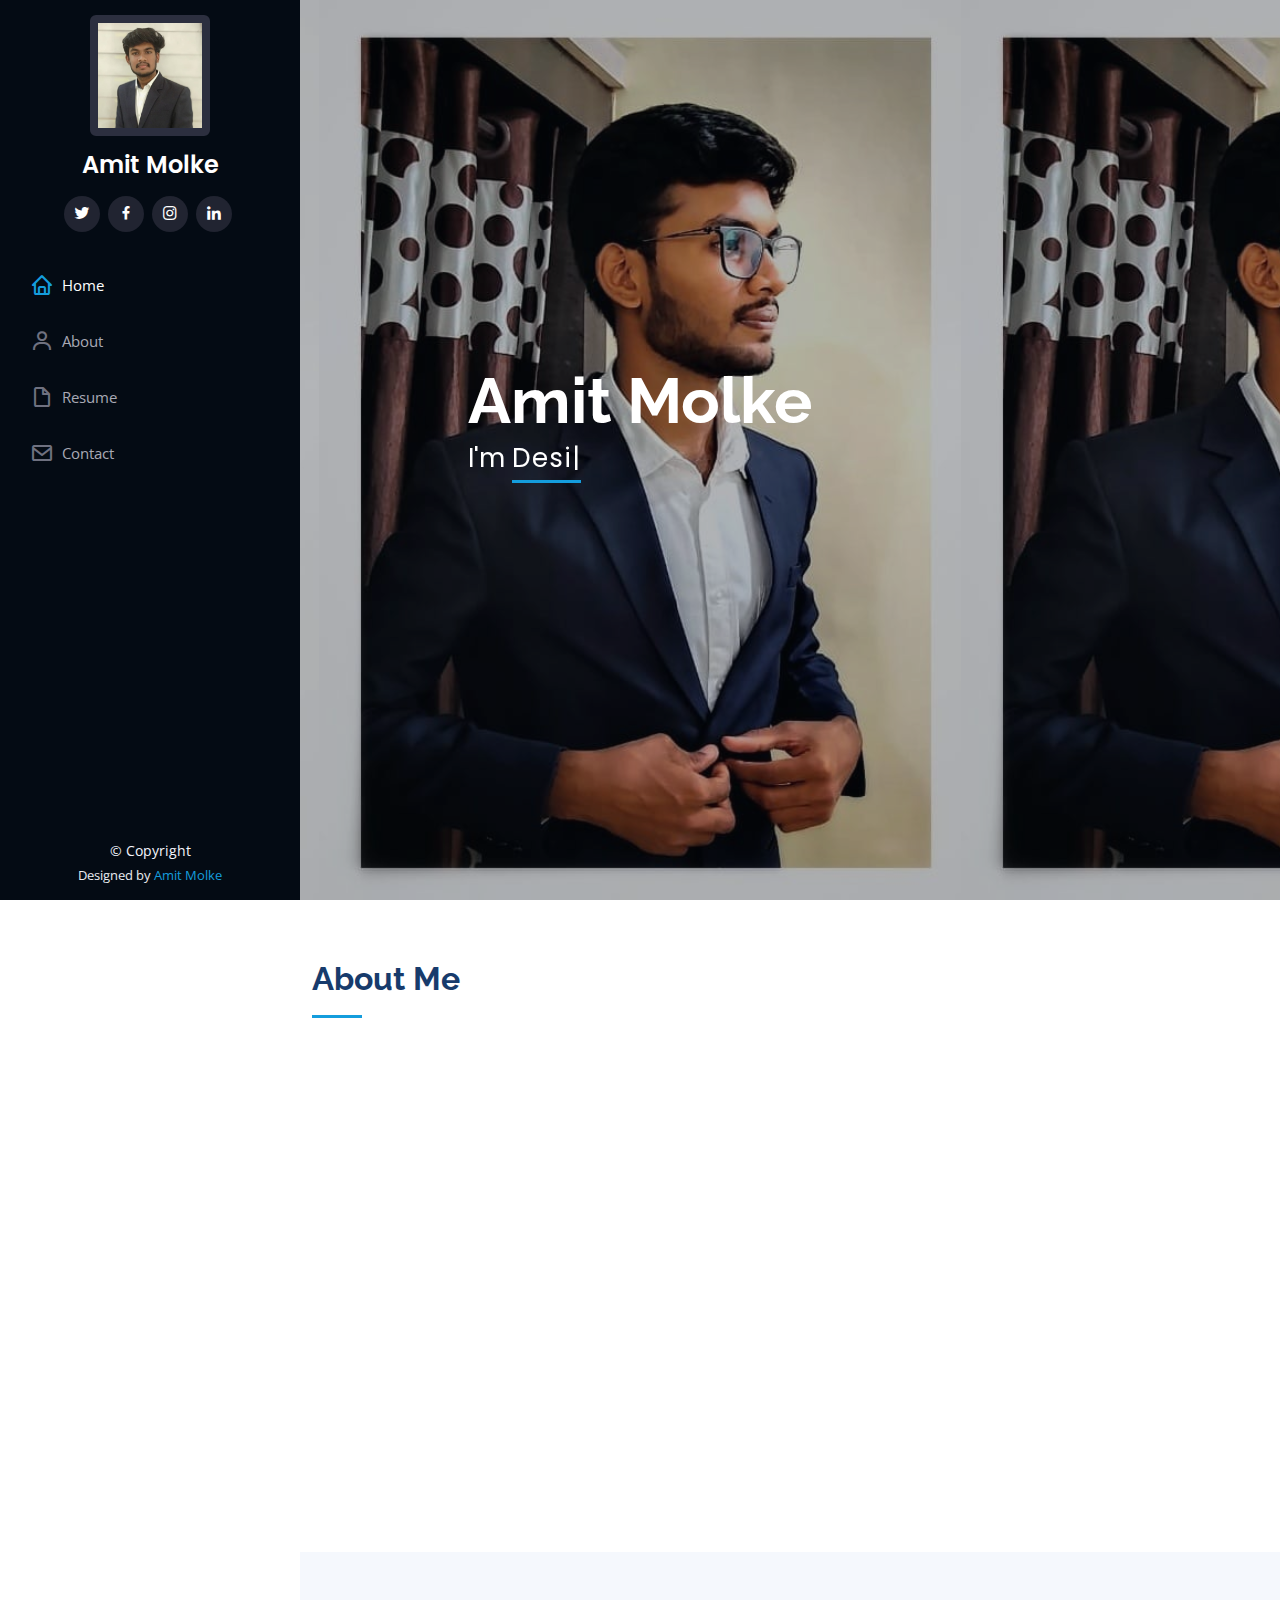
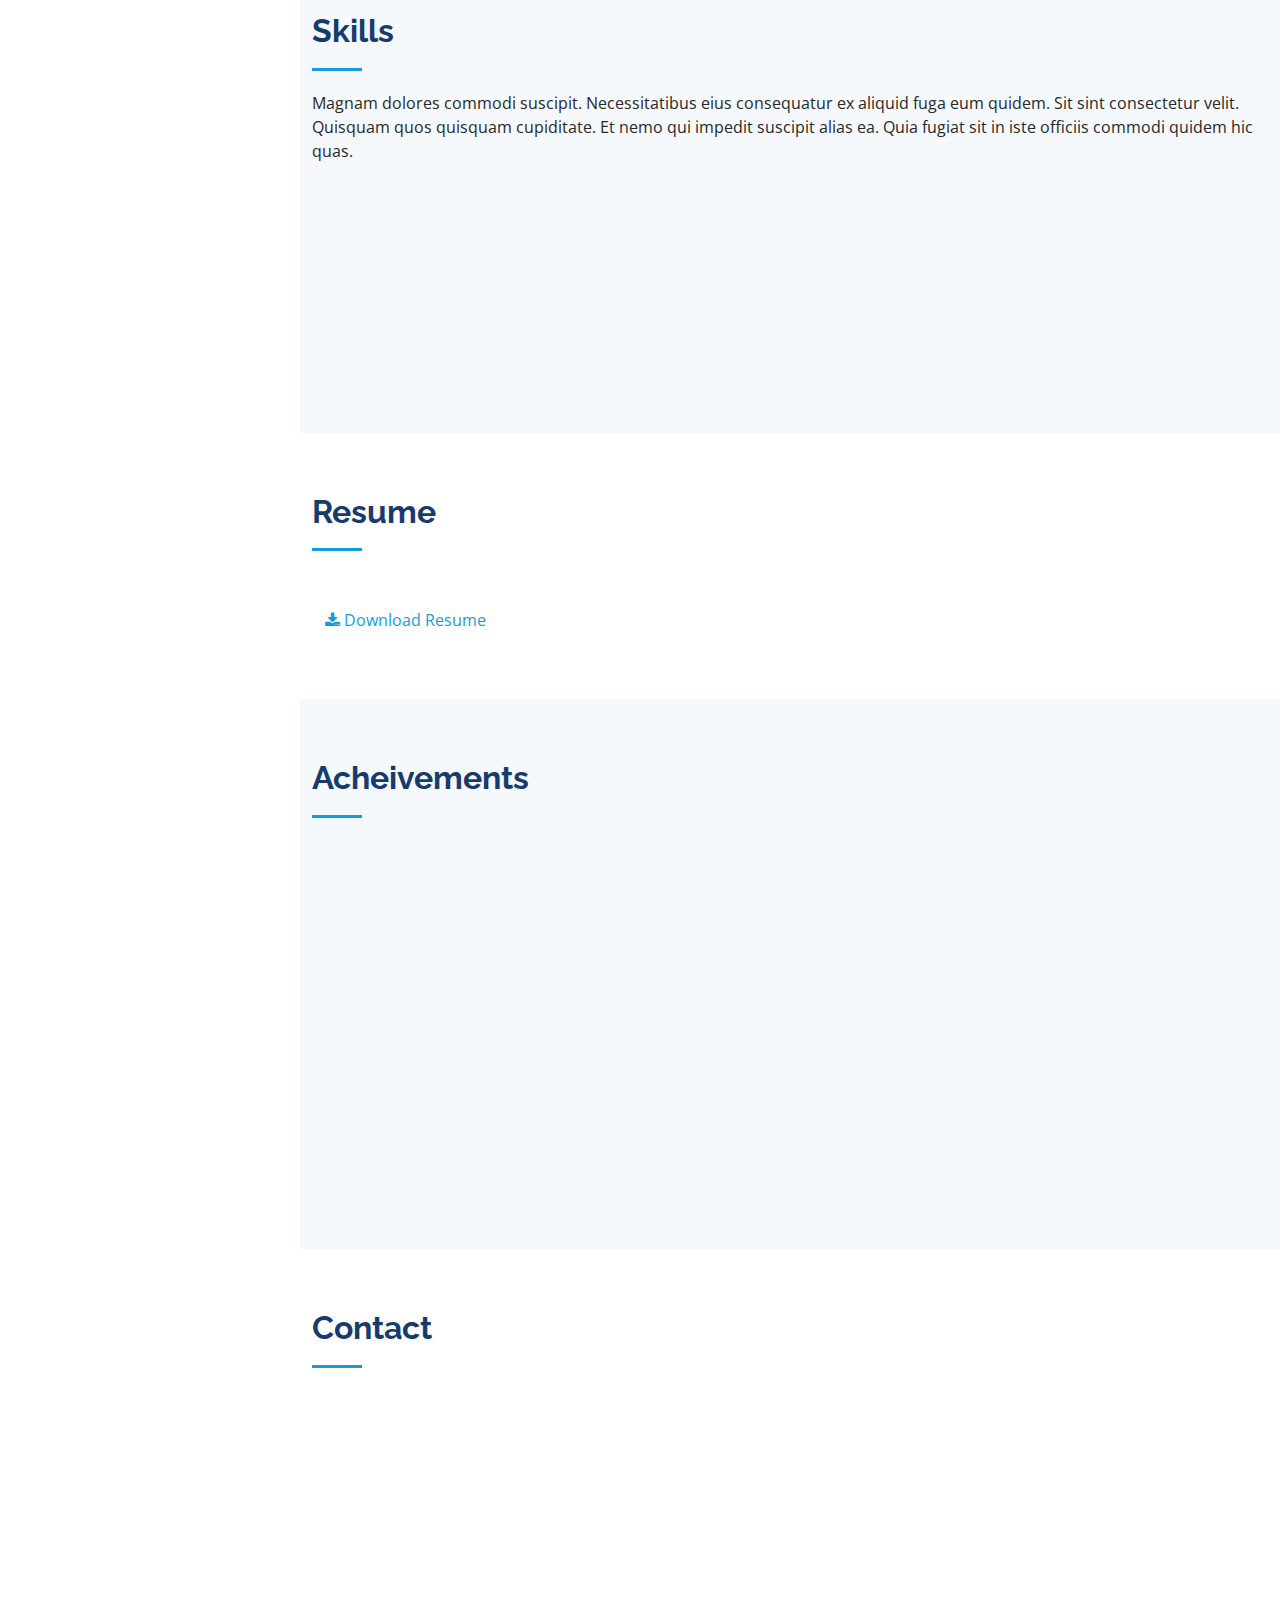
==== index.html @ 88b9a957 "fist commit" ====
<!DOCTYPE html>
<html lang="en">

<head>
  <meta charset="utf-8">
  <meta content="width=device-width, initial-scale=1.0" name="viewport">

  <title>My Portfolio</title>
  <meta content="" name="description">
  <meta content="" name="keywords">


  <!-- Google Fonts -->
  <link href="https://fonts.googleapis.com/css?family=Open+Sans:300,300i,400,400i,600,600i,700,700i|Raleway:300,300i,400,400i,500,500i,600,600i,700,700i|Poppins:300,300i,400,400i,500,500i,600,600i,700,700i" rel="stylesheet">

  <!-- Vendor CSS Files -->
  <link href="assets/vendor/aos/aos.css" rel="stylesheet">
  <link href="assets/vendor/bootstrap/css/bootstrap.min.css" rel="stylesheet">
  <link href="assets/vendor/bootstrap-icons/bootstrap-icons.css" rel="stylesheet">
  <link href="assets/vendor/boxicons/css/boxicons.min.css" rel="stylesheet">
  <link href="assets/vendor/glightbox/css/glightbox.min.css" rel="stylesheet">
  <link href="assets/vendor/swiper/swiper-bundle.min.css" rel="stylesheet">

  <!-- Template Main CSS File -->
  <link href="assets/css/style.css" rel="stylesheet">


</head>

<body>

  <!-- ======= Mobile nav toggle button ======= -->
  <i class="bi bi-list mobile-nav-toggle d-xl-none"></i>

  <!-- ======= Header ======= -->
  <header id="header">
    <div class="d-flex flex-column">

      <div class="profile">
        <img src="assets/img/main.jpg" alt="" class="img-fluid rounded circle">
        <h1 class="text-light"><a href="index.html">Amit Molke</a></h1>
        <div class="social-links mt-3 text-center">
          <a href="#" class="twitter"><i class="bx bxl-twitter"></i></a>
          <a href="#" class="facebook"><i class="bx bxl-facebook"></i></a>
          <a href="https://instagram.com/_.ar_molke._?igshid=YmMyMTA2M2Y=" class="instagram"><i class="bx bxl-instagram"></i></a>
          <a href="https://www.linkedin.com/in/amit-molke-832271219
          " class="linkedin"><i class="bx bxl-linkedin"></i></a>
        </div>
      </div>

      <nav id="navbar" class="nav-menu navbar">
        <ul>
          <li><a href="#hero" class="nav-link scrollto active"><i class="bx bx-home"></i> <span>Home</span></a></li>
          <li><a href="#about" class="nav-link scrollto"><i class="bx bx-user"></i> <span>About</span></a></li>
          <li><a href="#resume" class="nav-link scrollto"><i class="bx bx-file-blank"></i> <span>Resume</span></a></li>
          <li><a href="#contact" class="nav-link scrollto"><i class="bx bx-envelope"></i> <span>Contact</span></a></li>
        </ul>
      </nav><!-- .nav-menu -->
    </div>
  </header><!-- End Header -->

  <!-- ======= Hero Section ======= -->
  <section id="hero" class="d-flex flex-column justify-content-center align-items-center">
    <div class="hero-container" data-aos="fade-in">
      <h1>Amit Molke</h1>
      <p>I'm <span class="typed" data-typed-items="Designer , Developer , Student, Artist"></span></p>
    </div>
  </section><!-- End Hero -->

  <main id="main">

    <!-- ======= About Section ======= -->
    <section id="about" class="about">
      <div class="container">

        <div class="section-title">
          <h2>About Me</h2>
         </div>

        <div class="row">
          <div class="col-lg-4" data-aos="fade-right">
            <img src="assets/img/profileimg.jpeg" class="img-fluid" alt="" ;">
          </div>
          <div class="col-lg-8 pt-4 pt-lg-0 content" data-aos="fade-left">
            <h3><br><br><br>Graphic Designer  &amp; Web Developer.</h3>
            <p class="fst-italic"><br><br>
              I am a Amit Molke who aims to be able to find an exciting and challenging <br> level position. Who will continously motivate and drive me to my best and <br> improve my skills. in achiveing my missions and gaols.</p>
            
            </p>
            <ol>
              <li>Graphic Designer</li>
              <li>Web Developer</li>
              <li>Freelancer</li>
            </ol>
          </div>
        </div>

      </div>
    </section><!-- End About Section -->

        <!-- ======= Skills Section ======= -->
    <section id="skills" class="skills section-bg">
      <div class="container">

        <div class="section-title">
          <h2>Skills</h2>
          <p>Magnam dolores commodi suscipit. Necessitatibus eius consequatur ex aliquid fuga eum quidem. Sit sint consectetur velit. Quisquam quos quisquam cupiditate. Et nemo qui impedit suscipit alias ea. Quia fugiat sit in iste officiis commodi quidem hic quas.</p>
        </div>

        <div class="row skills-content">

          <div class="col-lg-6" data-aos="fade-up">

            <div class="progress">
              <span class="skill">HTML <i class="val">100%</i></span>
              <div class="progress-bar-wrap">
                <div class="progress-bar" role="progressbar" aria-valuenow="100" aria-valuemin="0" aria-valuemax="100"></div>
              </div>
            </div>

            <div class="progress">
              <span class="skill">CSS <i class="val">70%</i></span>
              <div class="progress-bar-wrap">
                <div class="progress-bar" role="progressbar" aria-valuenow="90" aria-valuemin="0" aria-valuemax="100"></div>
              </div>
            </div>

            <div class="progress">
              <span class="skill">JavaScript <i class="val">50%</i></span>
              <div class="progress-bar-wrap">
                <div class="progress-bar" role="progressbar" aria-valuenow="75" aria-valuemin="0" aria-valuemax="100"></div>
              </div>
            </div>

          </div>

          <div class="col-lg-6" data-aos="fade-up" data-aos-delay="100">

            <div class="progress">
              <span class="skill">PYTHON <i class="val">80%</i></span>
              <div class="progress-bar-wrap">
                <div class="progress-bar" role="progressbar" aria-valuenow="80" aria-valuemin="0" aria-valuemax="100"></div>
              </div>
            </div>

            <div class="progress">
              <span class="skill">CPP <i class="val">80%</i></span>
              <div class="progress-bar-wrap">
                <div class="progress-bar" role="progressbar" aria-valuenow="90" aria-valuemin="0" aria-valuemax="100"></div>
              </div>
            </div>

            <div class="progress">
              <span class="skill">PHOTOSHOP <i class="val">80%</i></span>
              <div class="progress-bar-wrap">
                <div class="progress-bar" role="progressbar" aria-valuenow="55" aria-valuemin="0" aria-valuemax="100"></div>
              </div>
            </div>

          </div>

        </div>

      </div>
    </section><!-- End Skills Section -->

    <!-- ======= Resume Section ======= -->
    <section id="resume" class="resume">
      <div class="container">

        <div class="section-title">
          <h2>Resume</h2>
        </div> 
        
        <!-- Add icon library -->
<link rel="stylesheet" href="https://cdnjs.cloudflare.com/ajax/libs/font-awesome/4.7.0/css/font-awesome.min.css">

<!-- Auto width -->
<button class="btn"><a href="assets\img\portfolio\Amit Molke.pdf"><i class="fa fa-download"></i> Download Resume</a></button>


      </div>
    </section><!-- End Resume Section -->

    <!-- ======= Portfolio Section ======= -->
    <section id="portfolio" class="portfolio section-bg">
      <div class="container">

        <div class="section-title">
          <h2>Acheivements</h2>
         </div>

        <div class="row" data-aos="fade-up">
          <div class="col-lg-12 d-flex justify-content-center">
            <ul id="portfolio-flters">
              <li data-filter="*" class="filter-active">All</li>
              <li data-filter=".filter-scoial">Social</li>
              <li data-filter=".filter-competition">Competition</li>
            
            </ul>
          </div>
        </div>

        <div class="row portfolio-container" data-aos="fade-up" data-aos-delay="100">

          <div class="col-lg-4 col-md-6 portfolio-item filter-scoial">
            <div class="portfolio-wrap">
              <img src="assets/img/portfolio/covid.jpeg" class="img-fluid" alt="">
              <div class="portfolio-links">
                <a href="assets/img/portfolio/covid.jpeg" data-gallery="portfolioGallery" class="portfolio-lightbox" title="App 1"><i class="bx bx-plus"></i></a>
              </div>
            </div>
          </div>

          <div class="col-lg-4 col-md-6 portfolio-item filter-competition">
            <div class="portfolio-wrap">
              <img src="assets/img/portfolio/hackto.jpeg" class="img-fluid" alt="">
              <div class="portfolio-links">
                <a href="assets/img/portfolio/hackto.jpeg" data-gallery="portfolioGallery" class="portfolio-lightbox" title="Card 2"><i class="bx bx-plus"></i></a>
              </div>
            </div>
          </div>

          <div class="col-lg-4 col-md-6 portfolio-item filter-competition">
            <div class="portfolio-wrap">
              <img src="assets/img/portfolio/codechef.jpg" class="img-fluid" alt="">
              <div class="portfolio-links">
                <a href="assets/img/portfolio/codechef.jpg" data-gallery="portfolioGallery" class="portfolio-lightbox" title="Web 2"><i class="bx bx-plus"></i></a>
              </div>
            </div>
          </div>

   

        </div>

      </div>
    </section><!-- End Portfolio Section -->

    
    <!-- ======= Contact Section ======= -->
    <section id="contact" class="contact">
      <div class="container">

        <div class="section-title">
          <h2>Contact</h2>
          </div>

        <div class="row" data-aos="fade-in">

          <div class="col-lg-5 d-flex align-items-stretch">
            <div class="info">
              <div class="address">
                <i class="bi bi-geo-alt"></i>
                <h4>Location:</h4>
                <p>Akola , Maharashtra</p>
              </div>

              <div class="email">
                <i class="bi bi-envelope"></i>
                <h4>Email:</h4>
                <p>amitmolke2822gmail.com</p>
              </div>
            </div>

          </div>

          <div class="col-lg-7 mt-5 mt-lg-0 d-flex align-items-stretch">
            <form action="forms/contact.php" method="post" role="form" class="php-email-form">
              <div class="row">
                <div class="form-group col-md-6">
                  <label for="name">Your Name</label>
                  <input type="text" name="name" class="form-control" id="name" required>
                </div>
                <div class="form-group col-md-6">
                  <label for="name">Your Email</label>
                  <input type="email" class="form-control" name="email" id="email" required>
                </div>
              </div>
              <div class="form-group">
                <label for="name">Subject</label>
                <input type="text" class="form-control" name="subject" id="subject" required>
              </div>
              <div class="form-group">
                <label for="name">Message</label>
                <textarea class="form-control" name="message" rows="10" required></textarea>
              </div>
              <div class="my-3">
                <div class="loading">Loading</div>
                <div class="error-message"></div>
                <div class="sent-message">Your message has been sent. Thank you!</div>
              </div>
              <div class="text-center"><button type="submit">Send Message</button></div>
            </form>
          </div>

        </div>

      </div>
    </section><!-- End Contact Section -->

  </main><!-- End #main -->

  <!-- ======= Footer ======= -->
  <footer id="footer">
    <div class="container">
      <div class="copyright">
        &copy; Copyright <strong><span></span></strong>
      </div>
      <div class="credits">
        <!-- All the links in the footer should remain intact. -->
        <!-- You can delete the links only if you purchased the pro version. -->
        <!-- Licensing information: https://bootstrapmade.com/license/ -->
        <!-- Purchase the pro version with working PHP/AJAX contact form: https://bootstrapmade.com/iportfolio-bootstrap-portfolio-websites-template/ -->
        Designed by <a href="https://bootstrapmade.com/">Amit Molke</a>
      </div>
    </div>
  </footer><!-- End  Footer -->

  <a href="#" class="back-to-top d-flex align-items-center justify-content-center"><i class="bi bi-arrow-up-short"></i></a>

  <!-- Vendor JS Files -->
  <script src="assets/vendor/purecounter/purecounter_vanilla.js"></script>
  <script src="assets/vendor/aos/aos.js"></script>
  <script src="assets/vendor/bootstrap/js/bootstrap.bundle.min.js"></script>
  <script src="assets/vendor/glightbox/js/glightbox.min.js"></script>
  <script src="assets/vendor/isotope-layout/isotope.pkgd.min.js"></script>
  <script src="assets/vendor/swiper/swiper-bundle.min.js"></script>
  <script src="assets/vendor/typed.js/typed.min.js"></script>
  <script src="assets/vendor/waypoints/noframework.waypoints.js"></script>
  <script src="assets/vendor/php-email-form/validate.js"></script>

  <!-- Template Main JS File -->
  <script src="assets/js/main.js"></script>

</body>

</html>
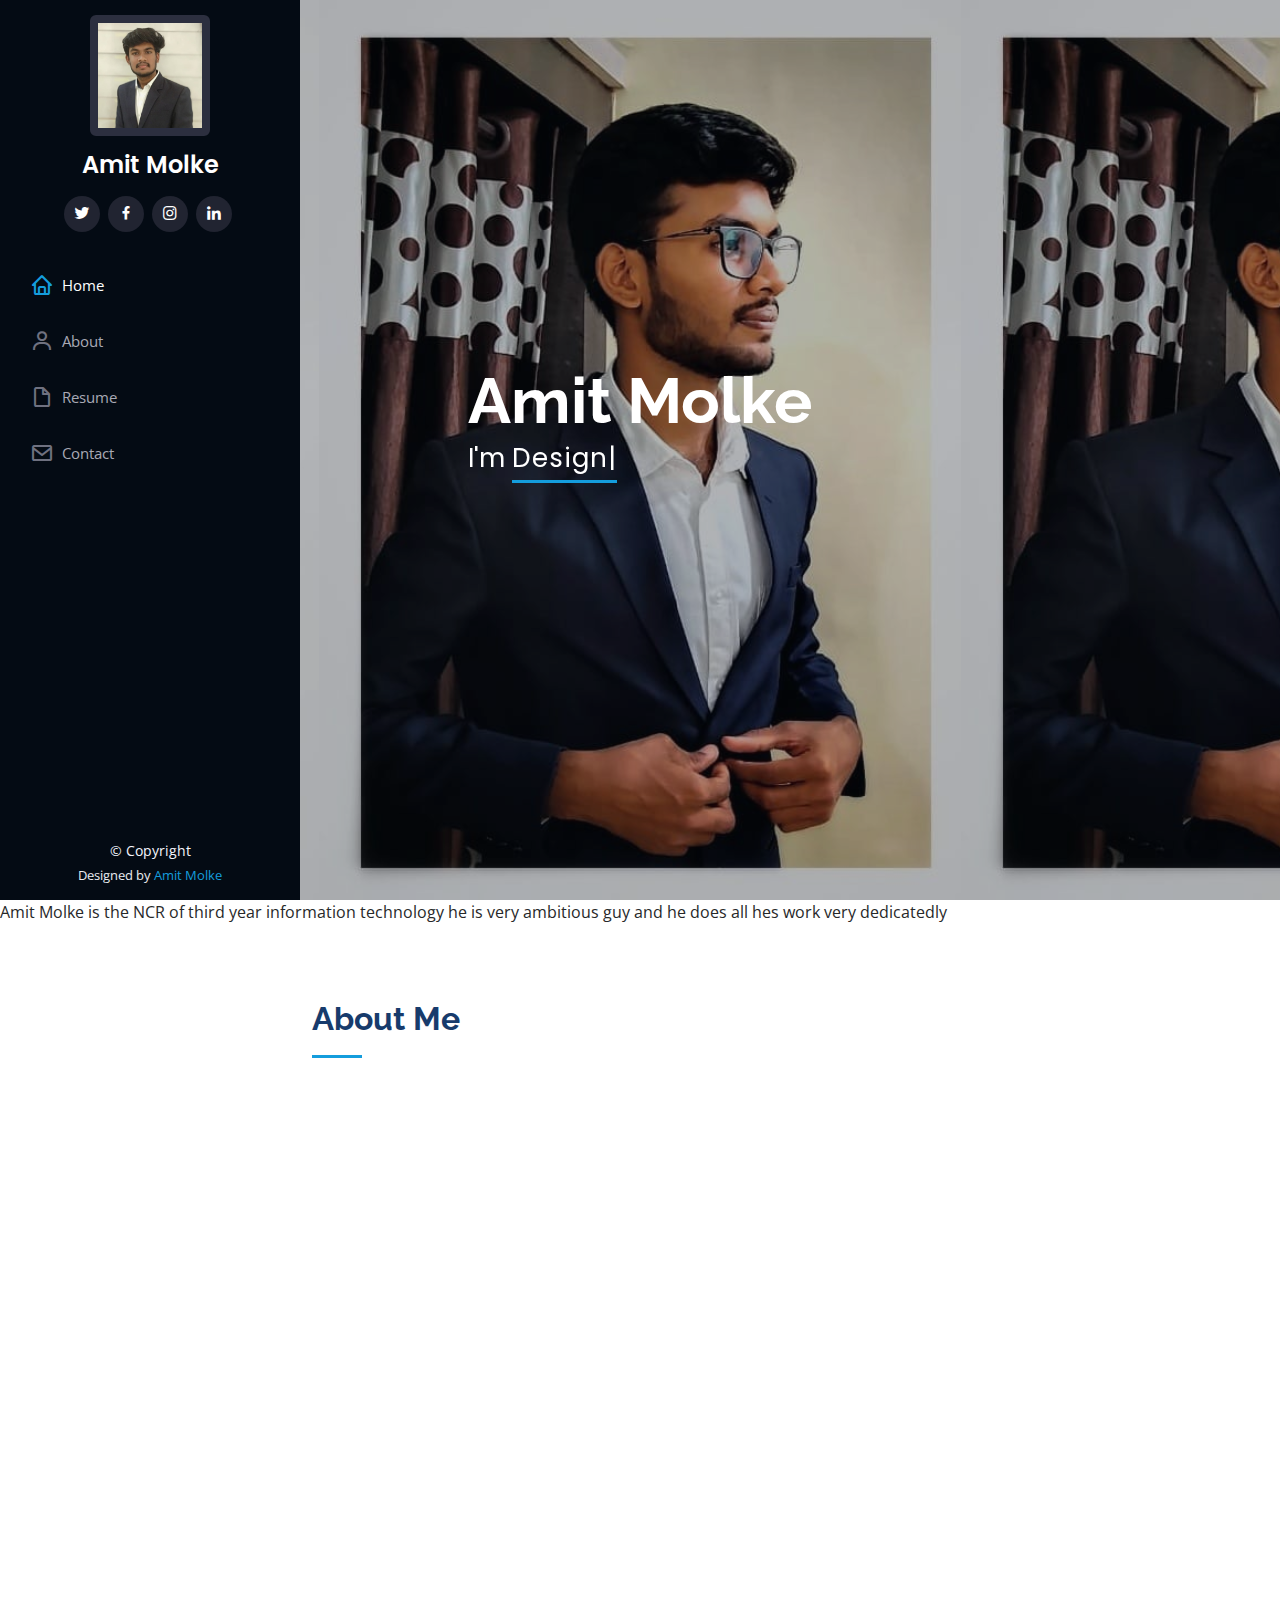
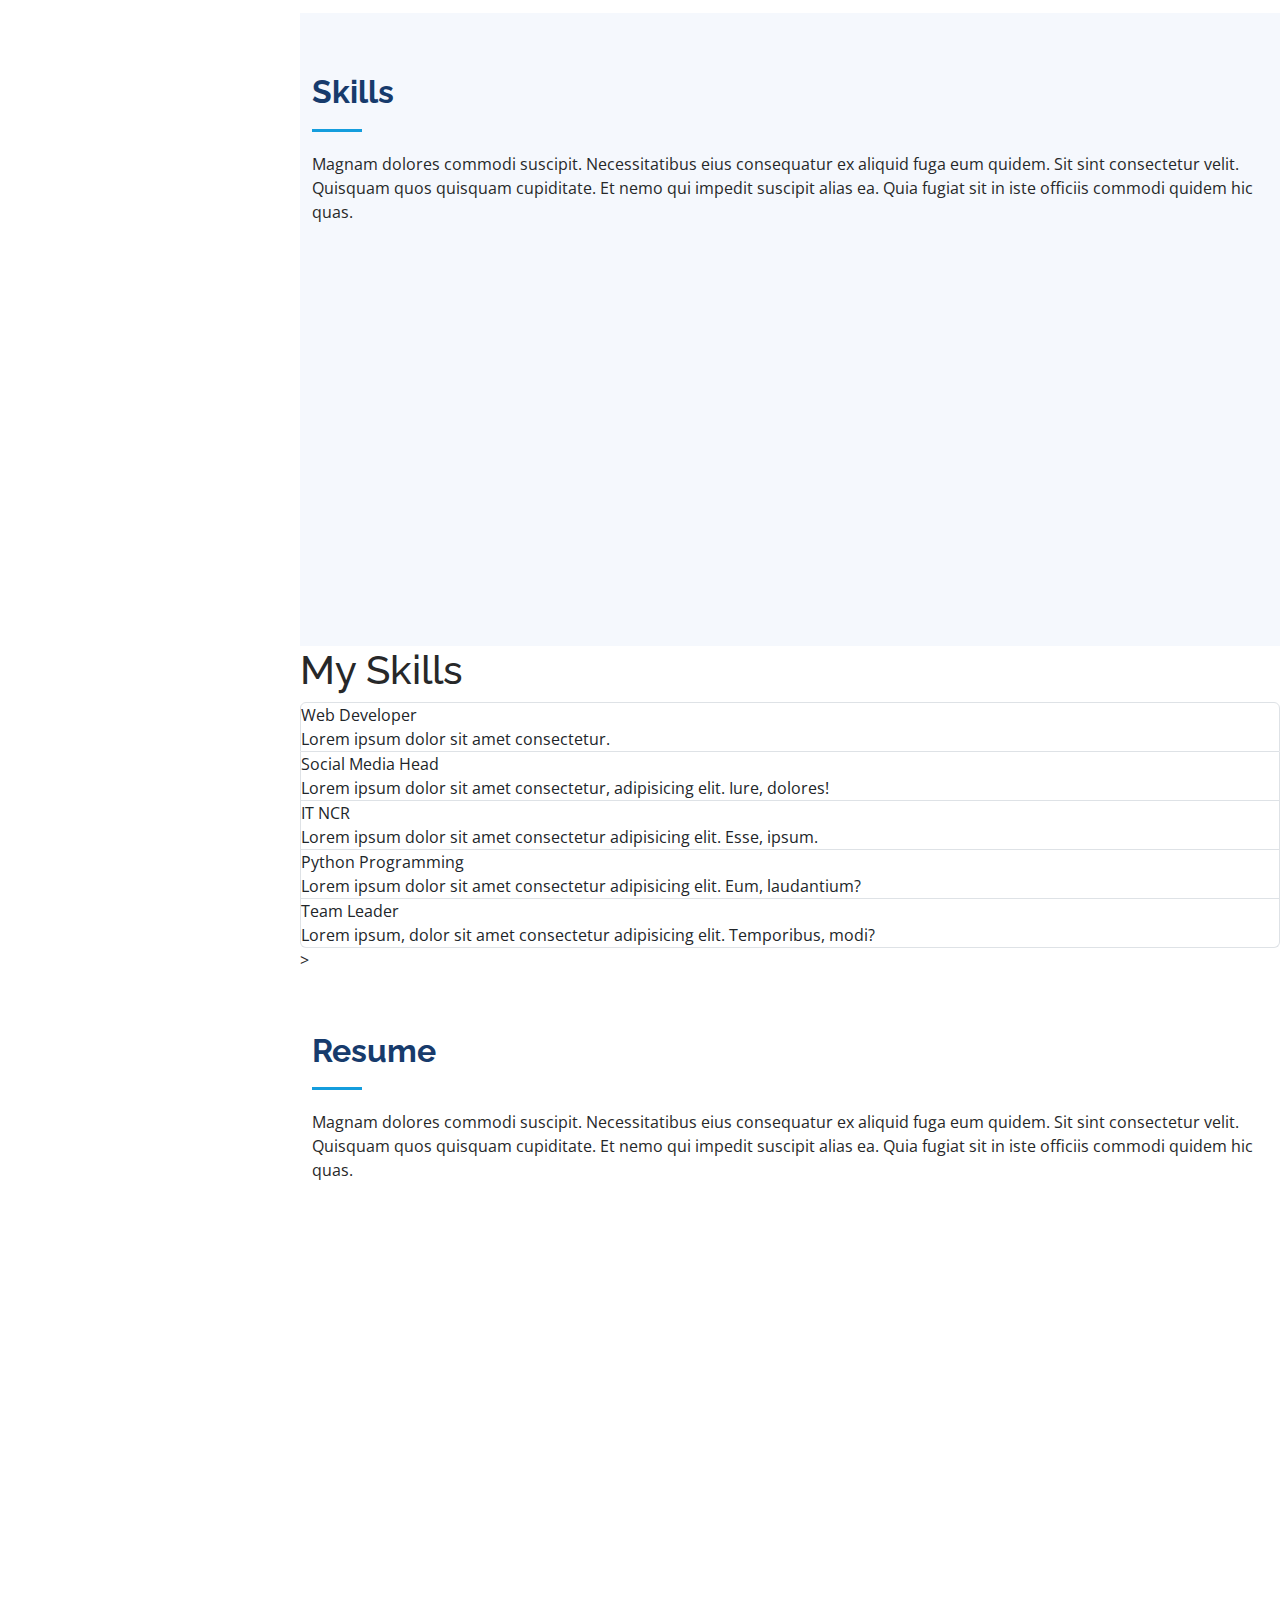
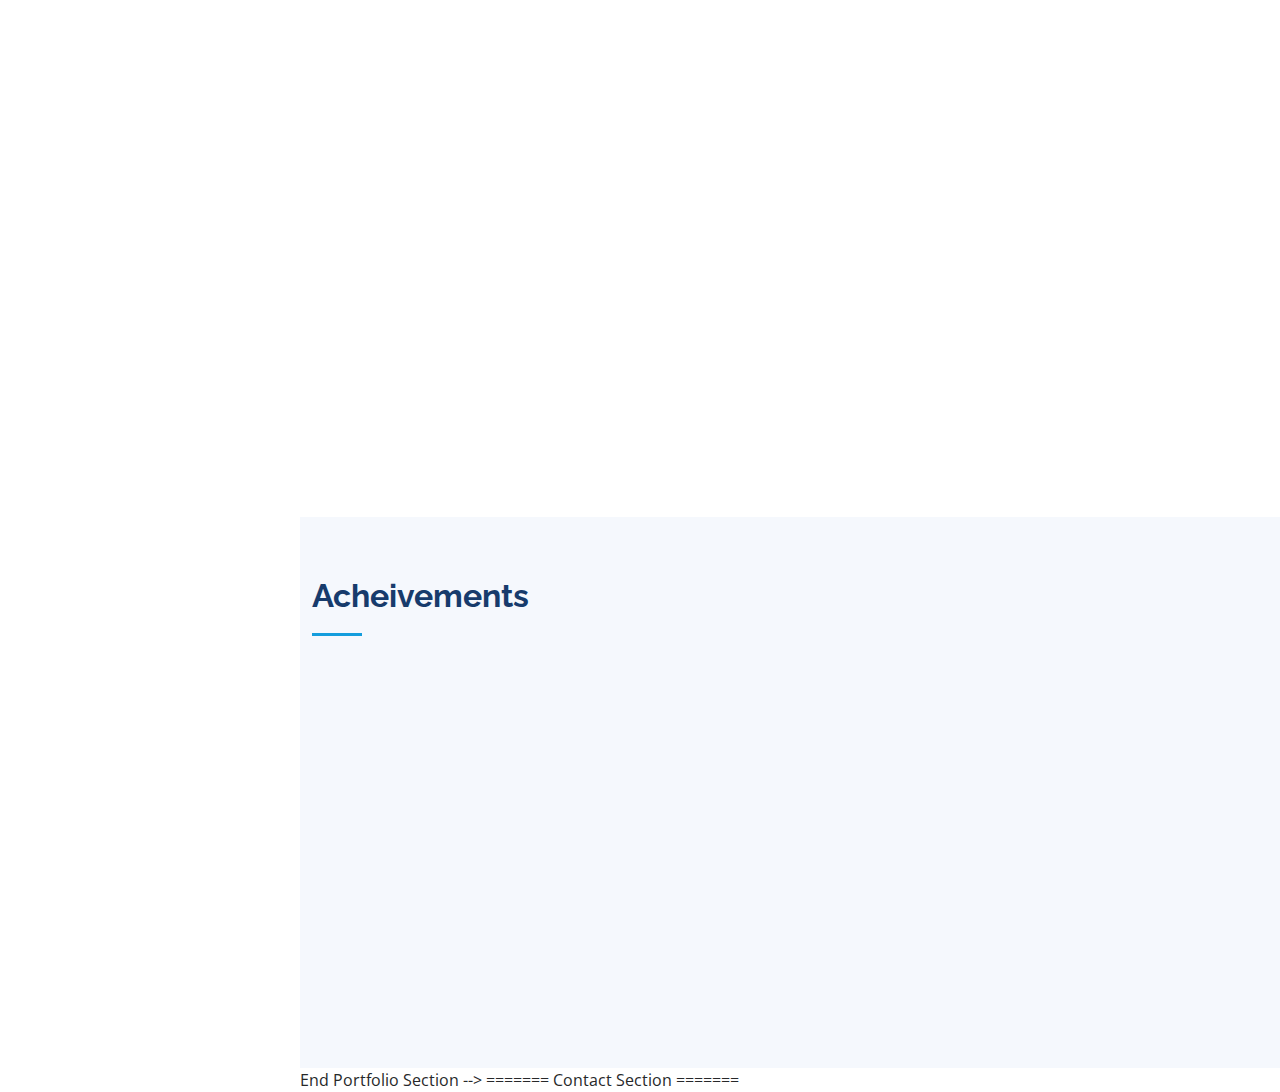
==== commit 31531983: "Update index.html" ====
--- a/index.html
+++ b/index.html
@@ -66,6 +66,7 @@
       <p>I'm <span class="typed" data-typed-items="Designer , Developer , Student, Artist"></span></p>
     </div>
   </section><!-- End Hero -->
+  <p>Amit Molke is the NCR of third year information technology he is very ambitious guy and he does all hes work very dedicatedly</p>
 
   <main id="main">
 
@@ -84,10 +85,11 @@
           <div class="col-lg-8 pt-4 pt-lg-0 content" data-aos="fade-left">
             <h3><br><br><br>Graphic Designer  &amp; Web Developer.</h3>
             <p class="fst-italic"><br><br>
-              I am a Amit Molke who aims to be able to find an exciting and challenging <br> level position. Who will continously motivate and drive me to my best and <br> improve my skills. in achiveing my missions and gaols.</p>
+              Lorem ipsum dolor sit amet consectetur adipisicing elit. Deleniti vitae eveniet labore nam modi ex eum possimus enim distinctio id, corrupti nihil dolores fugit accusantium quae? Commodi reiciendis temporibus sint. <p> level position. Who will continously motivate and drive me to my best and <br> improve my skills. in achiveing my missions and gaols.</p>
             
             </p>
             <ol>
+               <li>NCR 3NIT</li>                  
               <li>Graphic Designer</li>
               <li>Web Developer</li>
               <li>Freelancer</li>
@@ -117,6 +119,7 @@
                 <div class="progress-bar" role="progressbar" aria-valuenow="100" aria-valuemin="0" aria-valuemax="100"></div>
               </div>
             </div>
+              <h1> amit molke is the only NCR of information technology</h1>                                                                                                           
 
             <div class="progress">
               <span class="skill">CSS <i class="val">70%</i></span>
@@ -164,20 +167,131 @@
       </div>
     </section><!-- End Skills Section -->
 
-    <!-- ======= Resume Section ======= -->
-    <section id="resume" class="resume">
+    <!-- my Skill Section -->
+
+
+    <h1>My Skills</h1>
+
+    <div class="accordion">
+      <div class="accordion-item">
+        <div class="accordion-item-header">
+            Web Developer
+        </div>
+        <div class="accordion-item-body">
+          <div class="accordion-item-body-content">
+            Lorem ipsum dolor sit amet consectetur.      </div>
+        </div>
+      </div>
+      <div class="accordion-item">
+        <div class="accordion-item-header">
+           Social Media Head
+        </div>
+        <div class="accordion-item-body">
+          <div class="accordion-item-body-content">
+            Lorem ipsum dolor sit amet consectetur, adipisicing elit. Iure, dolores!     </div>
+        </div>
+      </div>
+      <div class="accordion-item">
+        <div class="accordion-item-header">
+          IT NCR
+        </div>
+        <div class="accordion-item-body">
+          <div class="accordion-item-body-content">
+            Lorem ipsum dolor sit amet consectetur adipisicing elit. Esse, ipsum.
+          </div>
+        </div>
+      </div>
+      <div class="accordion-item">
+        <div class="accordion-item-header">
+        Python Programming
+        </div>
+        <div class="accordion-item-body">
+          <div class="accordion-item-body-content">
+            Lorem ipsum dolor sit amet consectetur adipisicing elit. Eum, laudantium?
+        </div>
+        </div>
+      </div>
+      <div class="accordion-item">
+        <div class="accordion-item-header">
+          Team Leader
+        </div>
+        <div class="accordion-item-body">
+          <div class="accordion-item-body-content">
+            Lorem ipsum, dolor sit amet consectetur adipisicing elit. Temporibus, modi?
+        </div>
+        </div>
+      </div>
+    
+    
+    </div>
+
+
+
+
+    <!-- end of my skill section -->
+
+    <!-- ======= Resume Section ======= --!>>
+       <section id="resume" class="resume">
       <div class="container">
 
         <div class="section-title">
           <h2>Resume</h2>
-        </div> 
-        
-        <!-- Add icon library -->
-<link rel="stylesheet" href="https://cdnjs.cloudflare.com/ajax/libs/font-awesome/4.7.0/css/font-awesome.min.css">
-
-<!-- Auto width -->
-<button class="btn"><a href="assets\img\portfolio\Amit Molke.pdf"><i class="fa fa-download"></i> Download Resume</a></button>
-
+          <p>Magnam dolores commodi suscipit. Necessitatibus eius consequatur ex aliquid fuga eum quidem. Sit sint consectetur velit. Quisquam quos quisquam cupiditate. Et nemo qui impedit suscipit alias ea. Quia fugiat sit in iste officiis commodi quidem hic quas.</p>
+        </div>
+
+        <div class="row">
+          <div class="col-lg-6" data-aos="fade-up">
+            <h3 class="resume-title">Sumary</h3>
+            <div class="resume-item pb-0">
+              <h4>Amit Molke</h4>
+              <p><em>Innovative and deadline-driven Graphic Designer with 3+ years of experience designing and developing user-centered digital/print marketing material from initial concept to final, polished deliverable.</em></p>
+              <ul>
+                <li>Portland par 127,Orlando, FL</li>
+                <li>(123) 456-7891</li>
+                <li>alice.barkley@example.com</li>
+              </ul>
+            </div>
+
+            <h3 class="resume-title">Education</h3>
+            <div class="resume-item">
+              <h4>Master of Fine Arts &amp; Graphic Design</h4>
+              <h5>2015 - 2016</h5>
+              <p><em>Rochester Institute of Technology, Rochester, NY</em></p>
+              <p>Qui deserunt veniam. Et sed aliquam labore tempore sed quisquam iusto autem sit. Ea vero voluptatum qui ut dignissimos deleniti nerada porti sand markend</p>
+            </div>
+            <div class="resume-item">
+              <h4>Bachelor of Fine Arts &amp; Graphic Design</h4>
+              <h5>2020 - 2024</h5>
+              <p><em>Rochester Institute of Technology, Rochester, NY</em></p>
+              <p>Quia nobis sequi est occaecati aut. Repudiandae et iusto quae reiciendis et quis Eius vel ratione eius unde vitae rerum voluptates asperiores voluptatem Earum molestiae consequatur neque etlon sader mart dila</p>
+            </div>
+          </div>
+          <div class="col-lg-6" data-aos="fade-up" data-aos-delay="100">
+            <h3 class="resume-title">Professional Experience</h3>
+            <div class="resume-item">
+              <h4>Senior graphic design specialist</h4>
+              <h5>2019 - Present</h5>
+              <p><em>Experion, New York, NY </em></p>
+              <ul>
+                <li>Lead in the design, development, and implementation of the graphic, layout, and production communication materials</li>
+                <li>Delegate tasks to the 7 members of the design team and provide counsel on all aspects of the project. </li>
+                <li>Supervise the assessment of all graphic materials in order to ensure quality and accuracy of the design</li>
+                <li>Oversee the efficient use of production project budgets ranging from $2,000 - $25,000</li>
+              </ul>
+            </div>
+            <div class="resume-item">
+              <h4>Graphic design specialist</h4>
+              <h5>2017 - 2018</h5>
+              <p><em>Stepping Stone Advertising, New York, NY</em></p>
+              <ul>
+                <li>Developed numerous marketing programs (logos, brochures,infographics, presentations, and advertisements).</li>
+                <li>Managed up to 5 projects or tasks at a given time while under pressure</li>
+                <li>Recommended and consulted with clients on the most appropriate graphic design</li>
+                <li>Created 4+ design presentations and proposals a month for clients and account managers</li>
+              </ul>
+            </div>
+          </div>
+        </div>
 
       </div>
     </section><!-- End Resume Section -->
@@ -235,11 +349,11 @@
         </div>
 
       </div>
-    </section><!-- End Portfolio Section -->
+    </section>End Portfolio Section -->
 
     
-    <!-- ======= Contact Section ======= -->
-    <section id="contact" class="contact">
+    ======= Contact Section =======
+    <!-- <section id="contact" class="contact">
       <div class="container">
 
         <div class="section-title">
@@ -297,12 +411,35 @@
         </div>
 
       </div>
-    </section><!-- End Contact Section -->
+    </section>End Contact Section
+    <section class="contact" id="contact">
+
+      <h1 class="heading"> <span> contact </span> us </h1>
+  
+      <div class="row">
+  
+          <form action="">
+              <input type="text" placeholder="name" class="box">
+              <input type="email" placeholder="email" class="box">
+              <input type="number" placeholder="number" class="box">
+              <textarea name="" class="box" placeholder="message" id="" cols="30" rows="10"></textarea>
+              <button class="Submit">Submit</button>
+          </form>
+  
+          <div class="image">
+              <img src="images/ri2.png" alt="">
+          </div>
+  
+      </div>
+  
+  </section>
+
 
   </main><!-- End #main -->
 
   <!-- ======= Footer ======= -->
   <footer id="footer">
+    
     <div class="container">
       <div class="copyright">
         &copy; Copyright <strong><span></span></strong>
@@ -333,6 +470,7 @@
   <!-- Template Main JS File -->
   <script src="assets/js/main.js"></script>
 
+
 </body>
 
-</html>+</html>
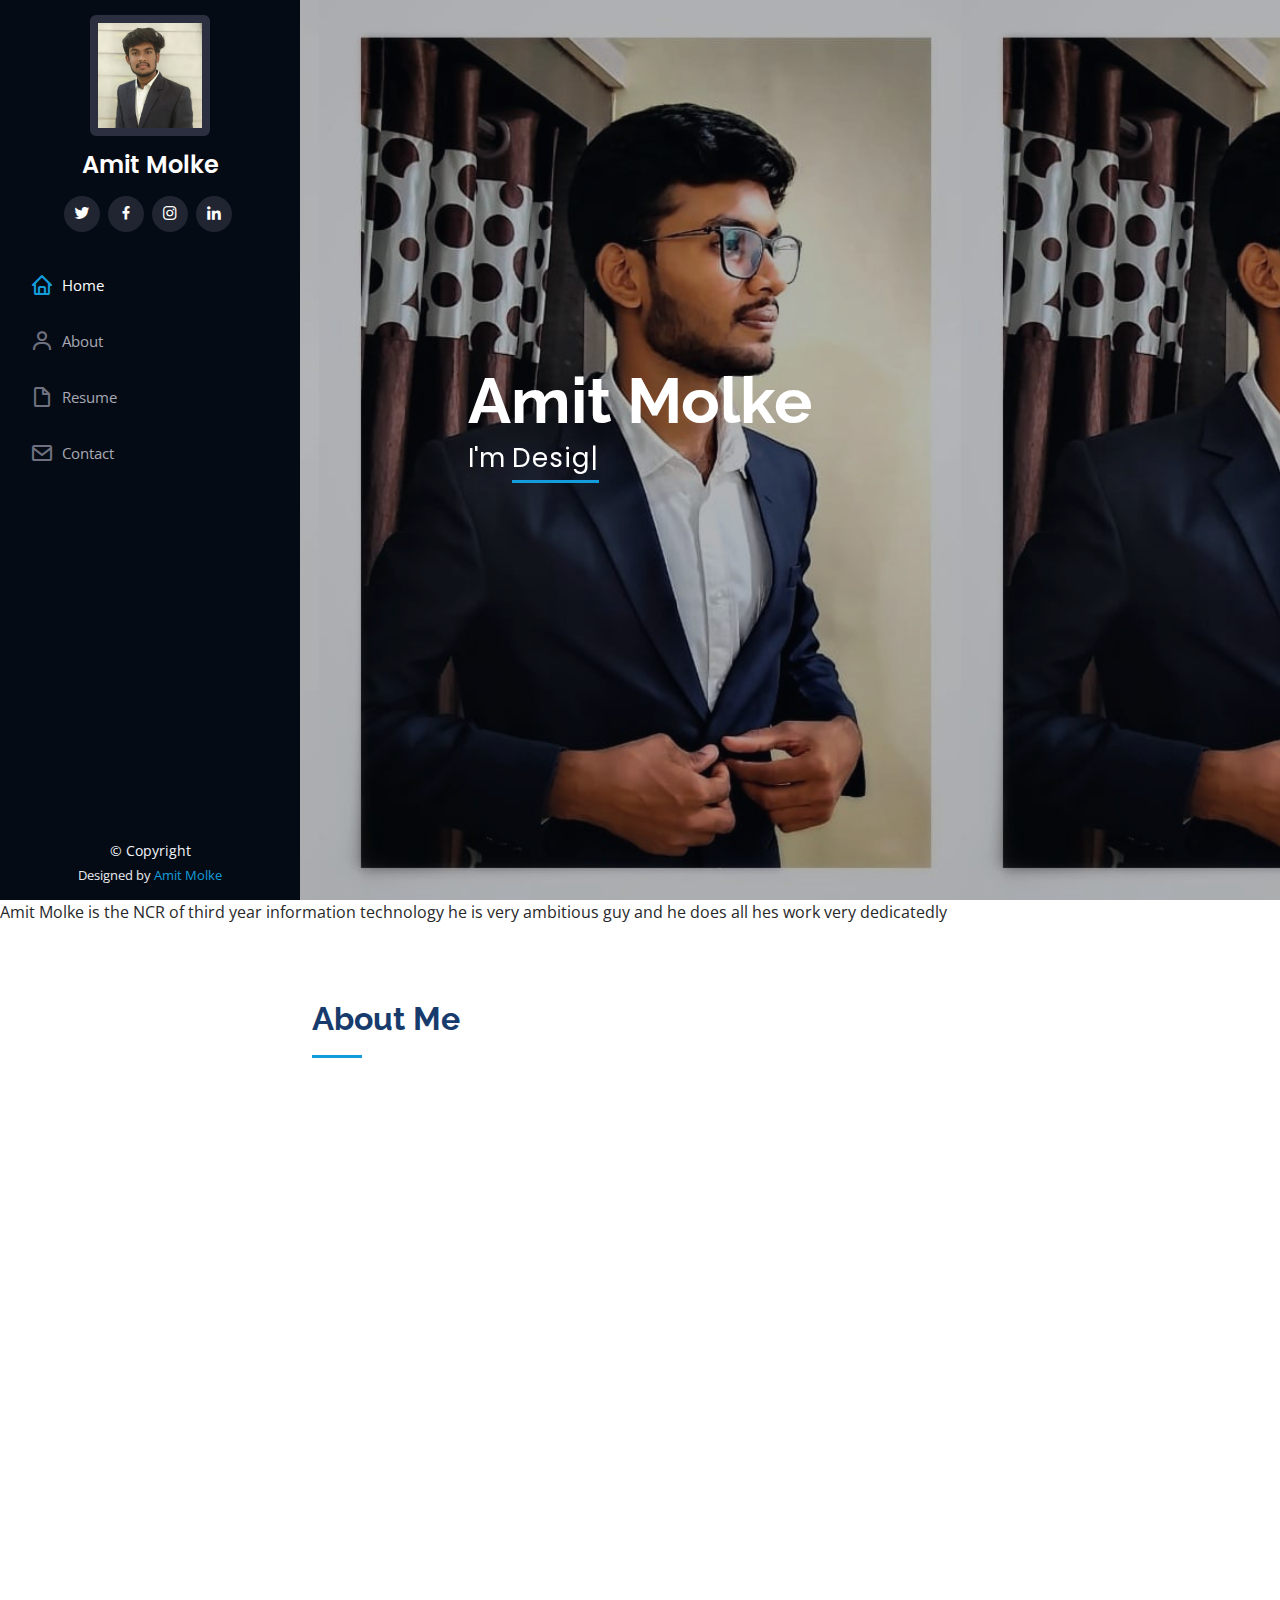
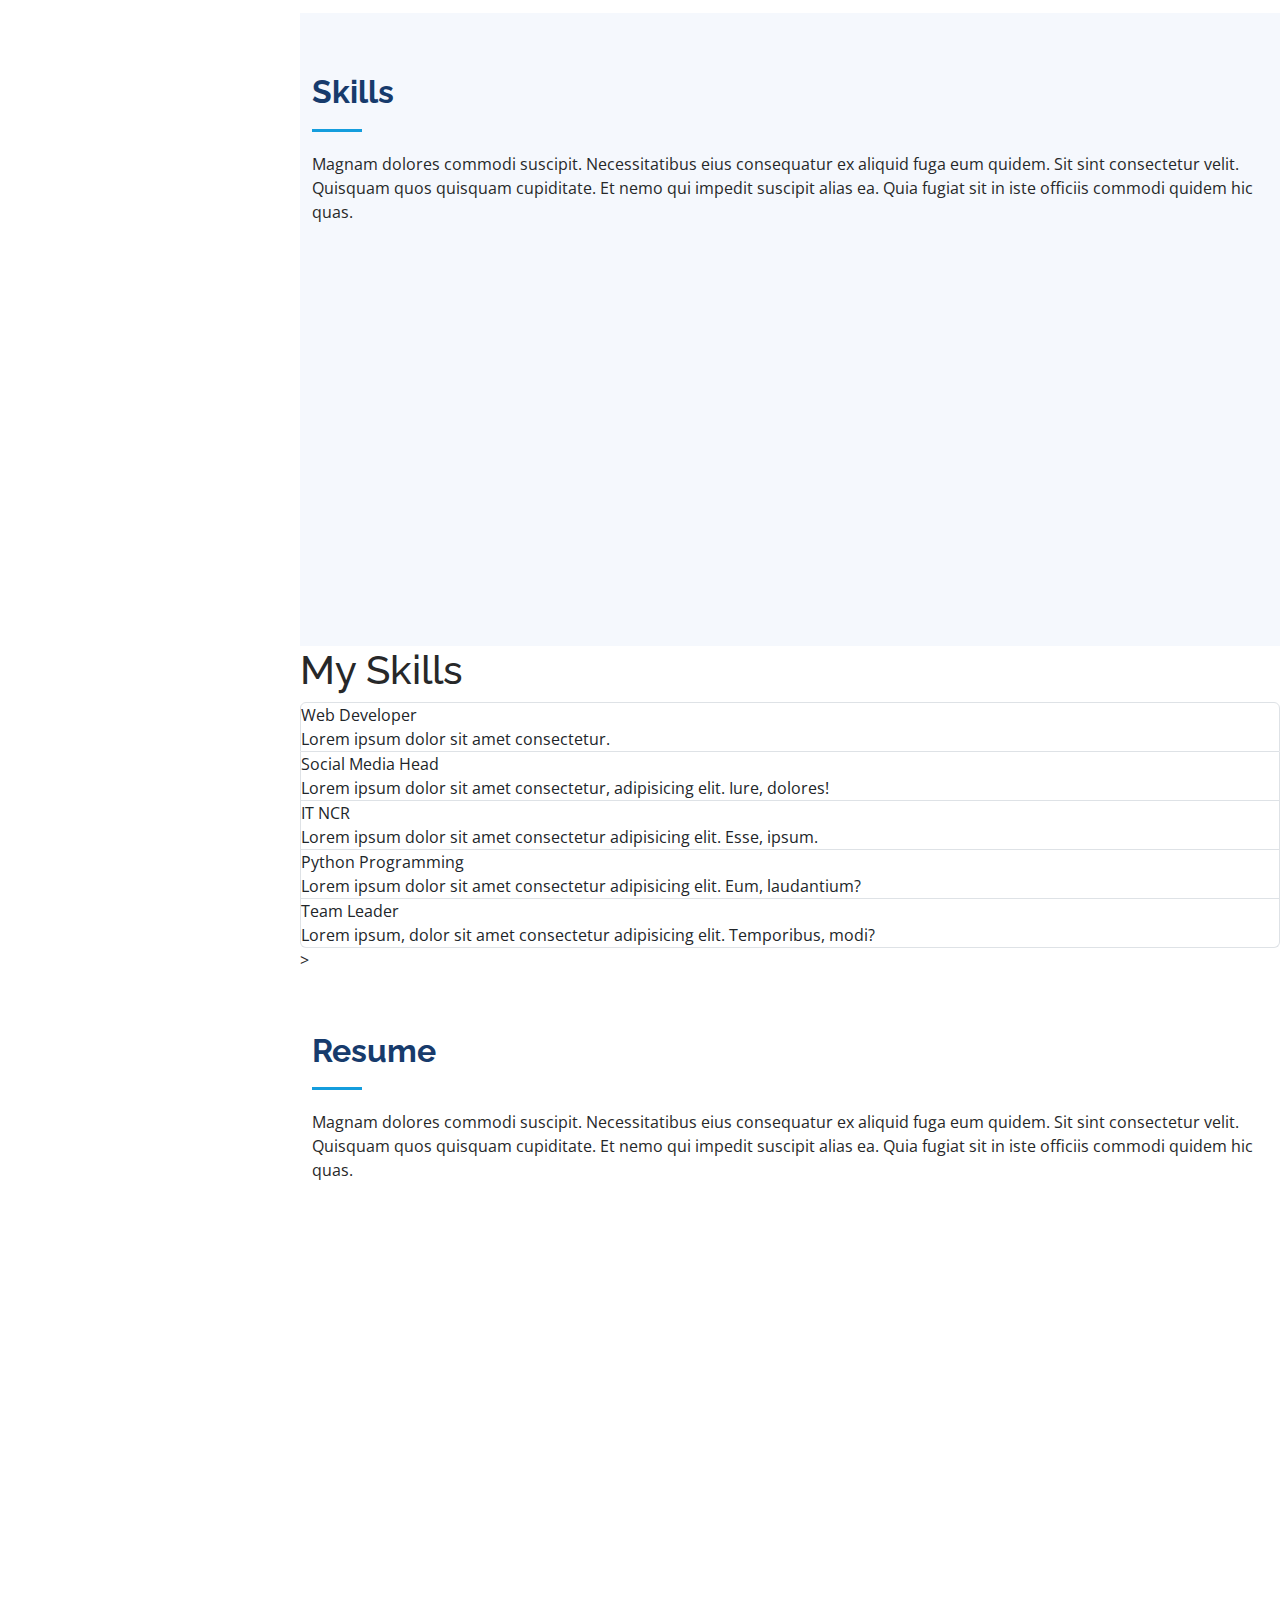
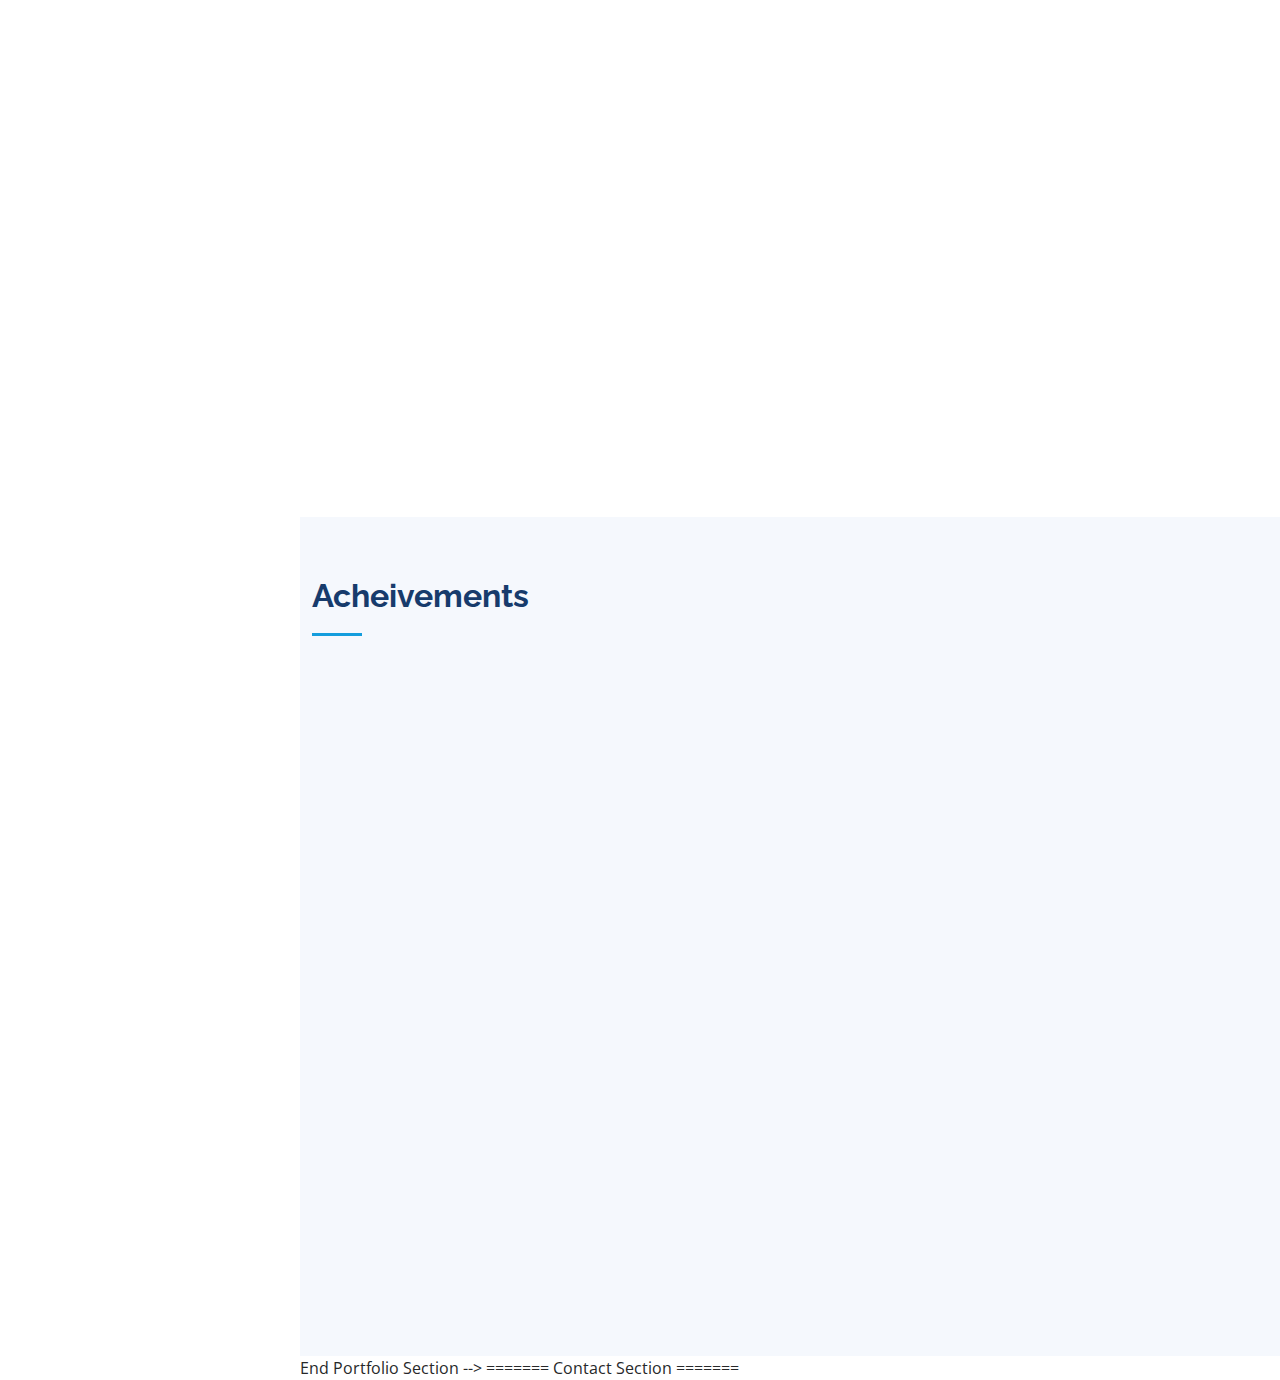
==== commit a1779aa7: "Merge pull request #12 from Vaishnavilande/patch-1" ====
--- a/index.html
+++ b/index.html
@@ -310,7 +310,16 @@
               <li data-filter="*" class="filter-active">All</li>
               <li data-filter=".filter-scoial">Social</li>
               <li data-filter=".filter-competition">Competition</li>
-            
+                                                   
+            <h2>Contact-details</h2>
+         </div>
+
+        <div class="row" data-aos="fade-up">
+          <div class="col-lg-12 d-flex justify-content-center">
+            <ul id="portfolio-flters">
+              <li data-filter="*" class="filter-active">Name</li>
+              <li data-filter=".filter-scoial">Email-id</li>
+              <li data-filter=".filter-competition">Mobile-Number</li>
             </ul>
           </div>
         </div>
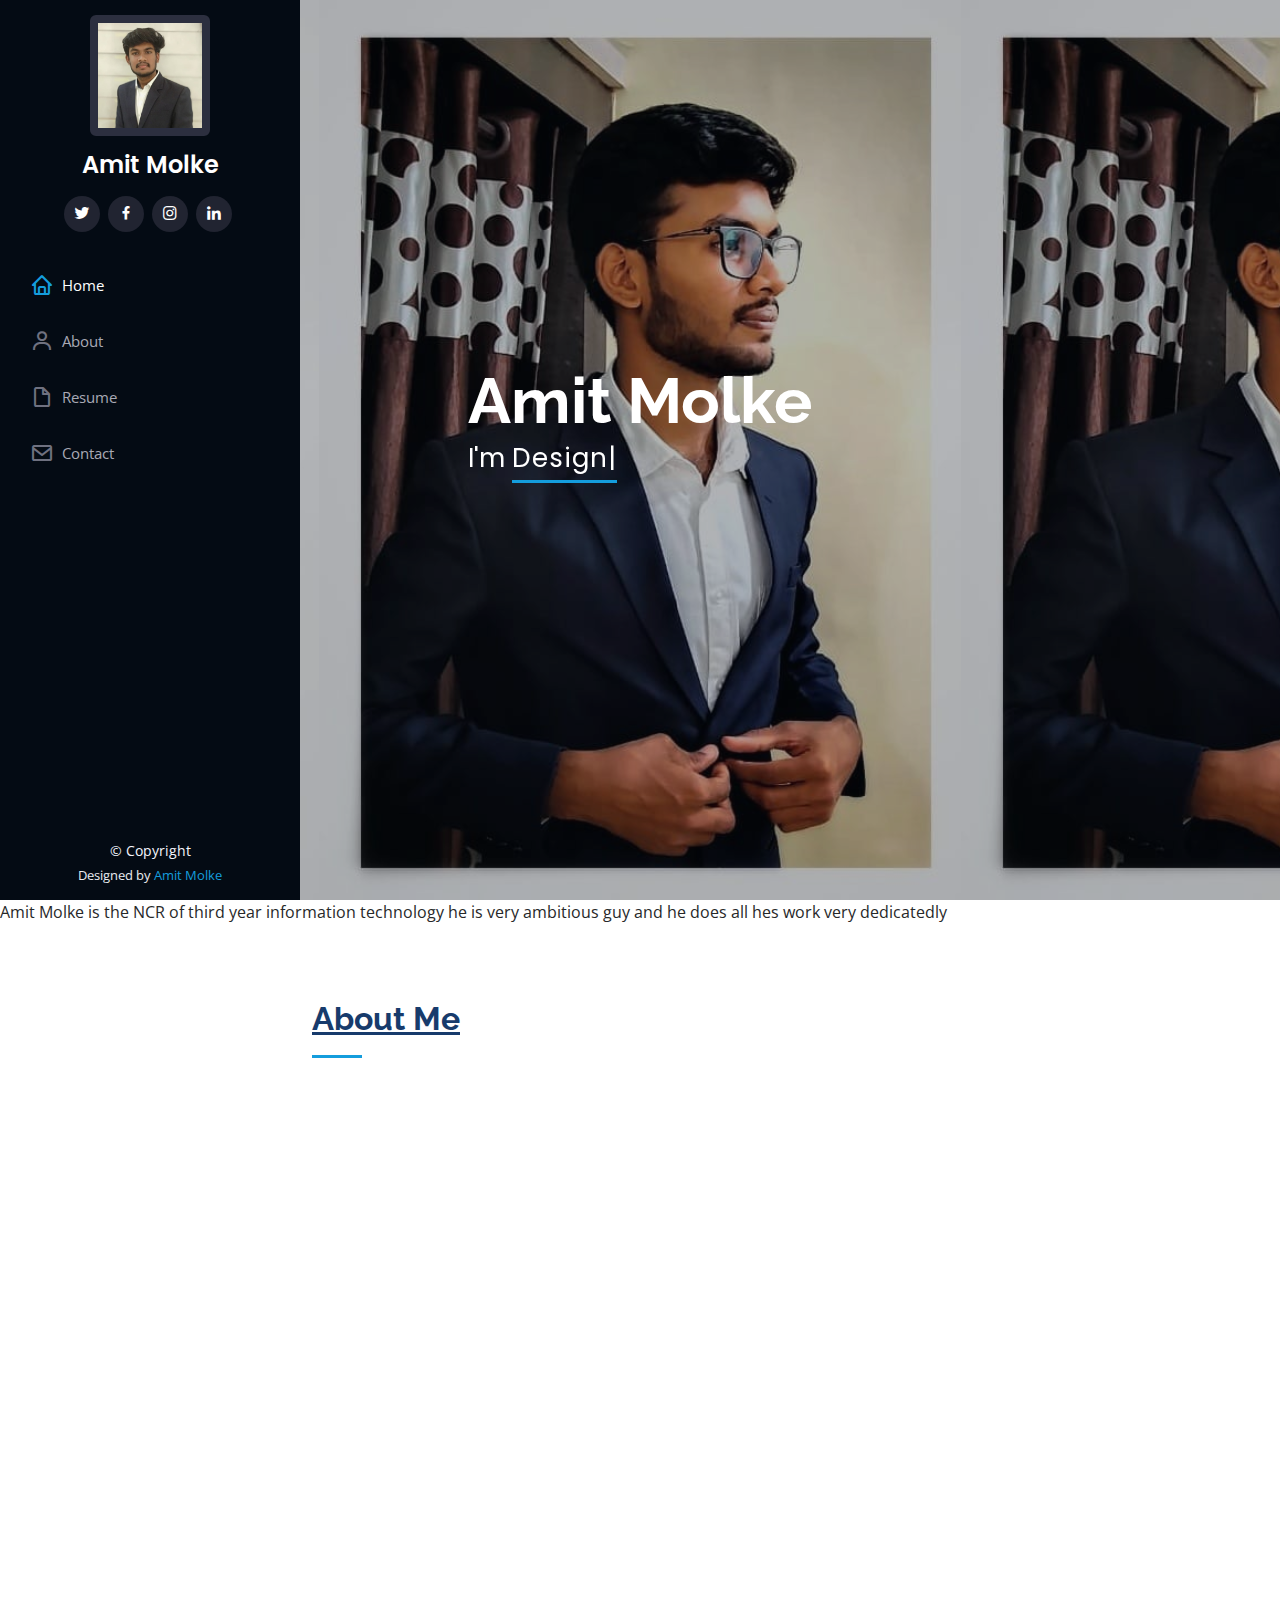
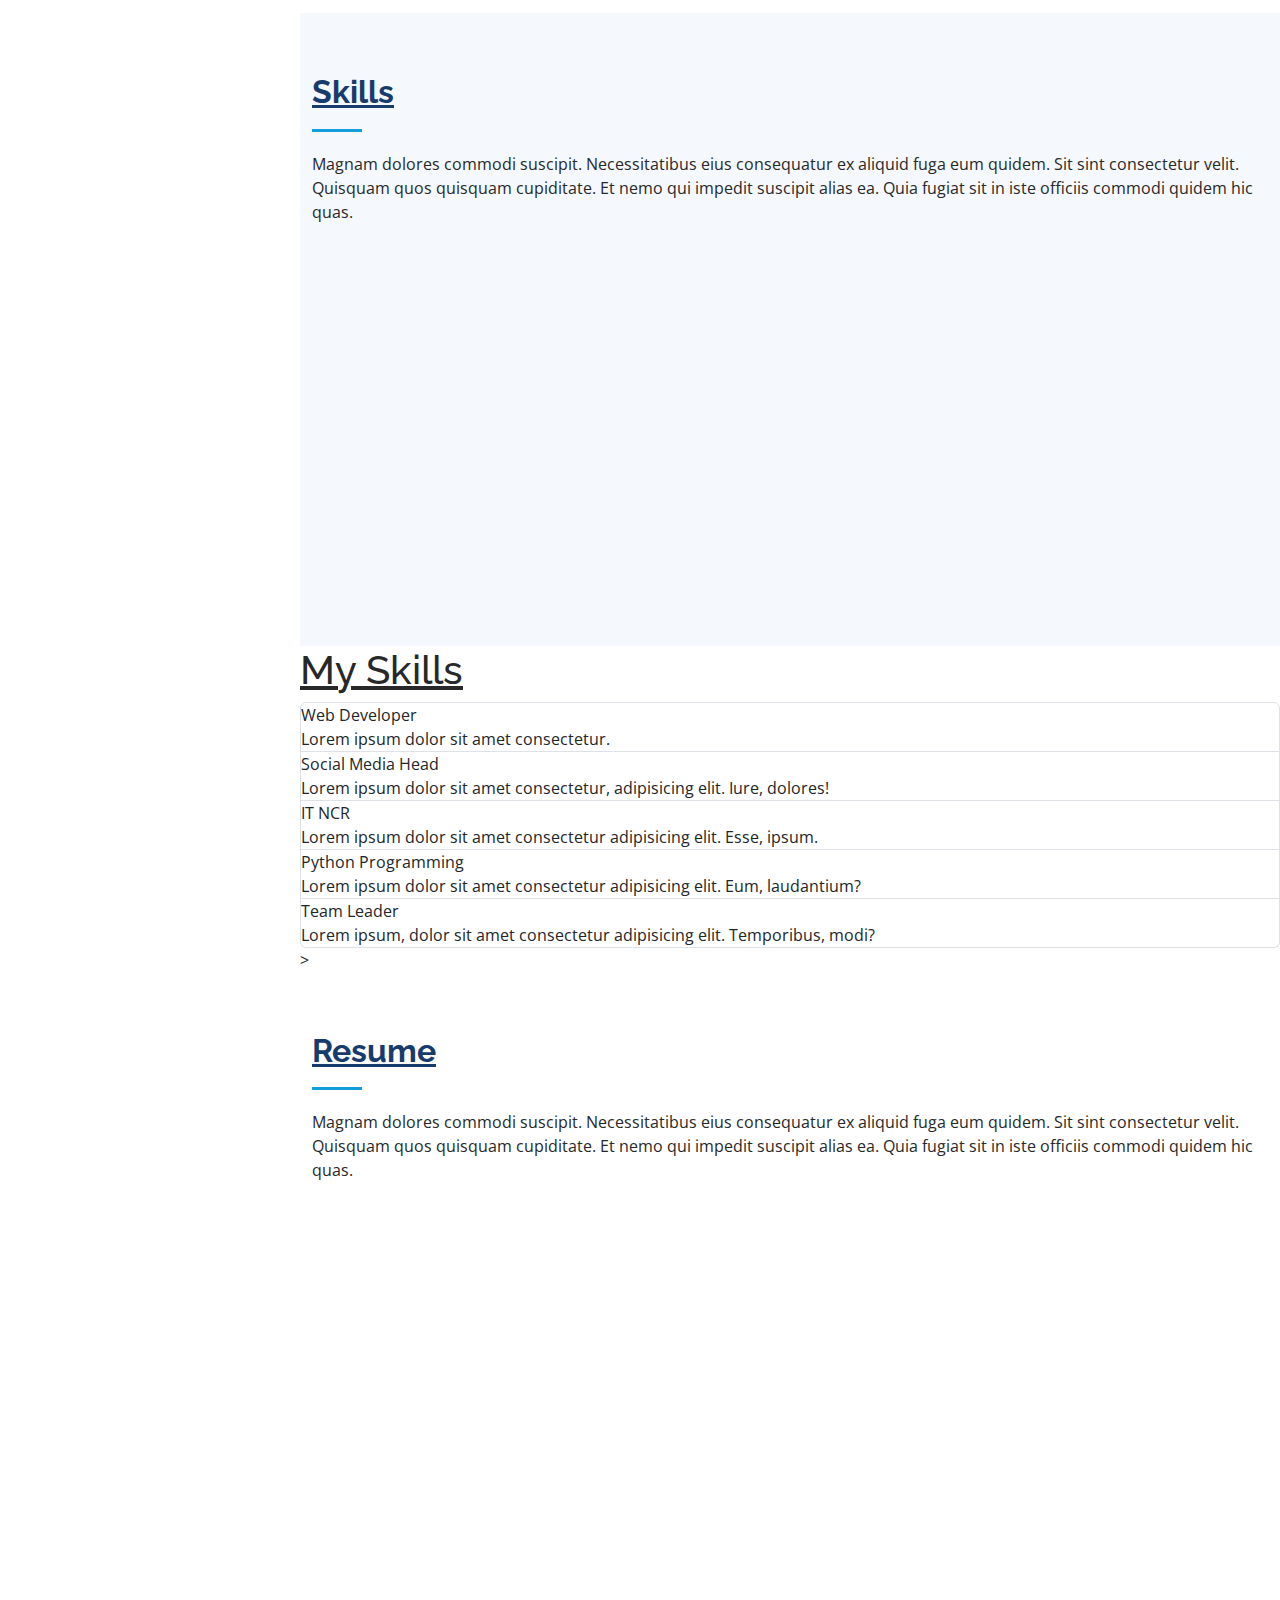
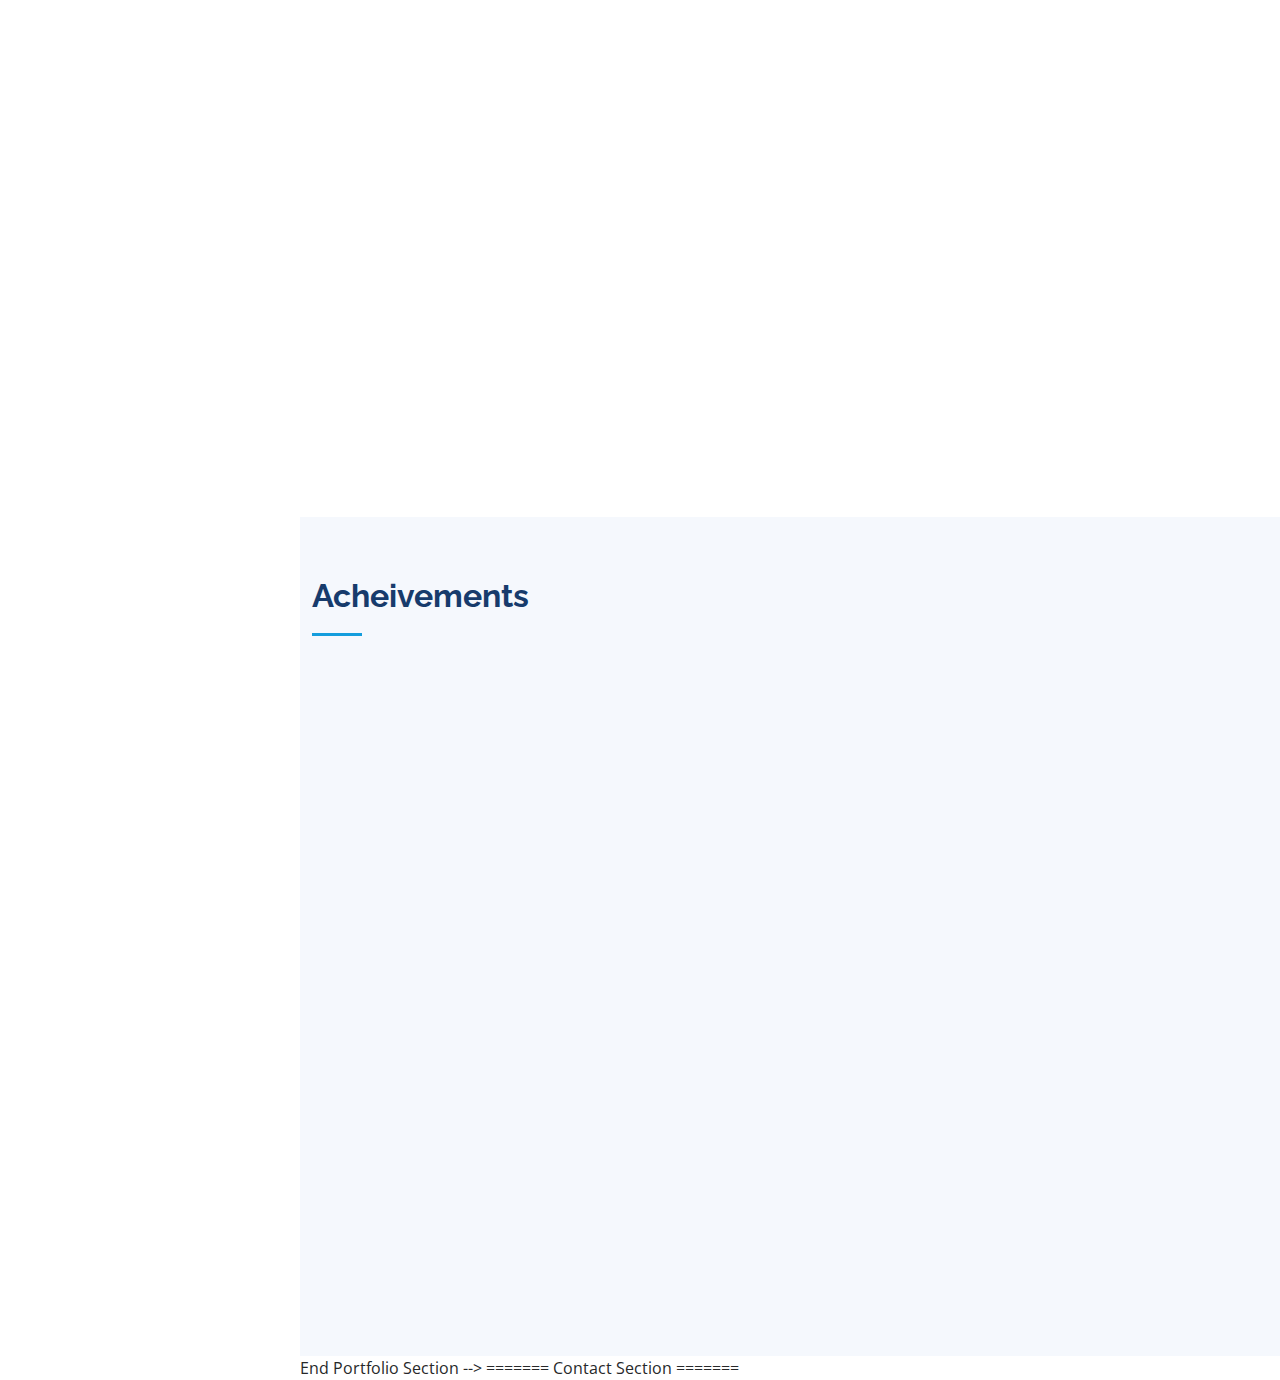
==== commit 2e0d503e: "Update index.html" ====
--- a/index.html
+++ b/index.html
@@ -75,7 +75,7 @@
       <div class="container">
 
         <div class="section-title">
-          <h2>About Me</h2>
+          <h2 style="text-decoration:underline;">About Me</h2>
          </div>
 
         <div class="row">
@@ -105,7 +105,7 @@
       <div class="container">
 
         <div class="section-title">
-          <h2>Skills</h2>
+          <h2 style="text-decoration:underline;">Skills</h2>
           <p>Magnam dolores commodi suscipit. Necessitatibus eius consequatur ex aliquid fuga eum quidem. Sit sint consectetur velit. Quisquam quos quisquam cupiditate. Et nemo qui impedit suscipit alias ea. Quia fugiat sit in iste officiis commodi quidem hic quas.</p>
         </div>
 
@@ -170,7 +170,7 @@
     <!-- my Skill Section -->
 
 
-    <h1>My Skills</h1>
+    <h1 style="text-decoration:underline;">My Skills</h1>
 
     <div class="accordion">
       <div class="accordion-item">
@@ -235,7 +235,7 @@
       <div class="container">
 
         <div class="section-title">
-          <h2>Resume</h2>
+          <h2 style="text-decoration:underline;">Resume</h2>
           <p>Magnam dolores commodi suscipit. Necessitatibus eius consequatur ex aliquid fuga eum quidem. Sit sint consectetur velit. Quisquam quos quisquam cupiditate. Et nemo qui impedit suscipit alias ea. Quia fugiat sit in iste officiis commodi quidem hic quas.</p>
         </div>
 
@@ -440,7 +440,60 @@
           </div>
   
       </div>
-  
+    <form>    
+    <div class="row">    
+      <div class="col-25">    
+        <label for="fname">First Name</label>    
+      </div>    
+      <div class="col-75">    
+        <input type="text" id="fname" name="firstname" placeholder="Your name..">    
+      </div>    
+    </div>    
+    <div class="row">    
+      <div class="col-25">    
+        <label for="lname">Last Name</label>    
+      </div>    
+      <div class="col-75">    
+        <input type="text" id="lname" name="lastname" placeholder="Your last name..">    
+      </div>    
+    </div>    
+    <div class="row">    
+        <div class="col-25">    
+          <label for="email">Mail Id</label>    
+        </div>    
+        <div class="col-75">    
+          <input type="email" id="email" name="mailid" placeholder="Your mail id..">    
+        </div>    
+      </div>    
+    <div class="row">    
+      <div class="col-25">    
+        <label for="country">Country</label>    
+      </div>    
+      <div class="col-75">    
+        <select id="country" name="country">    
+            <option value="none">Select Country</option>    
+          <option value="australia">Australia</option>    
+          <option value="canada">Canada</option>    
+          <option value="usa">USA</option>    
+          <option value="russia">Russia</option>    
+          <option value="japan">Japan</option>    
+          <option value="india">India</option>    
+          <option value="china">China</option>    
+        </select>    
+      </div>    
+    </div>    
+    <div class="row">    
+      <div class="col-25">    
+        <label for="feed_back">Feed Back</label>    
+      </div>    
+      <div class="col-75">    
+        <textarea id="subject" name="subject" placeholder="Write something.." style="height:200px"></textarea>    
+      </div>    
+    </div>    
+    <div class="row">    
+      <input type="submit" value="Submit">    
+    </div>    
+  </form>    
   </section>
 
 
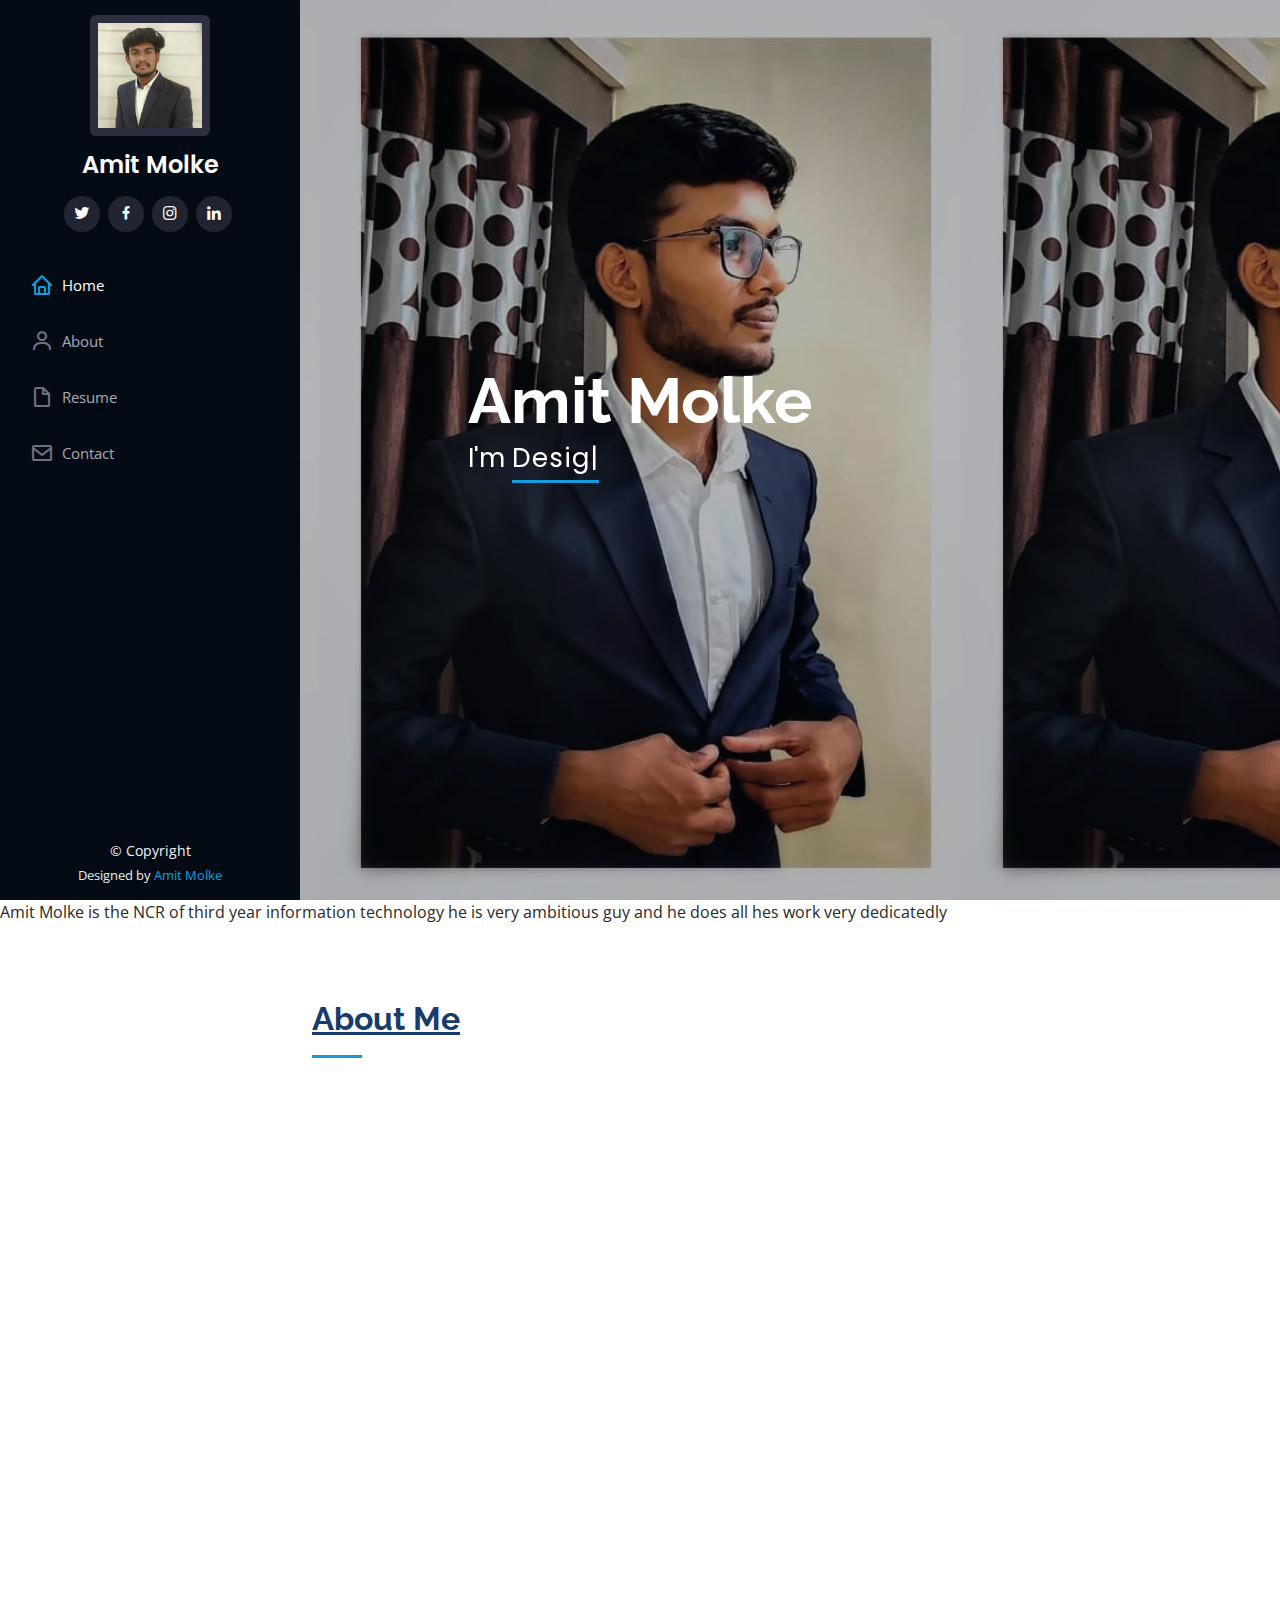
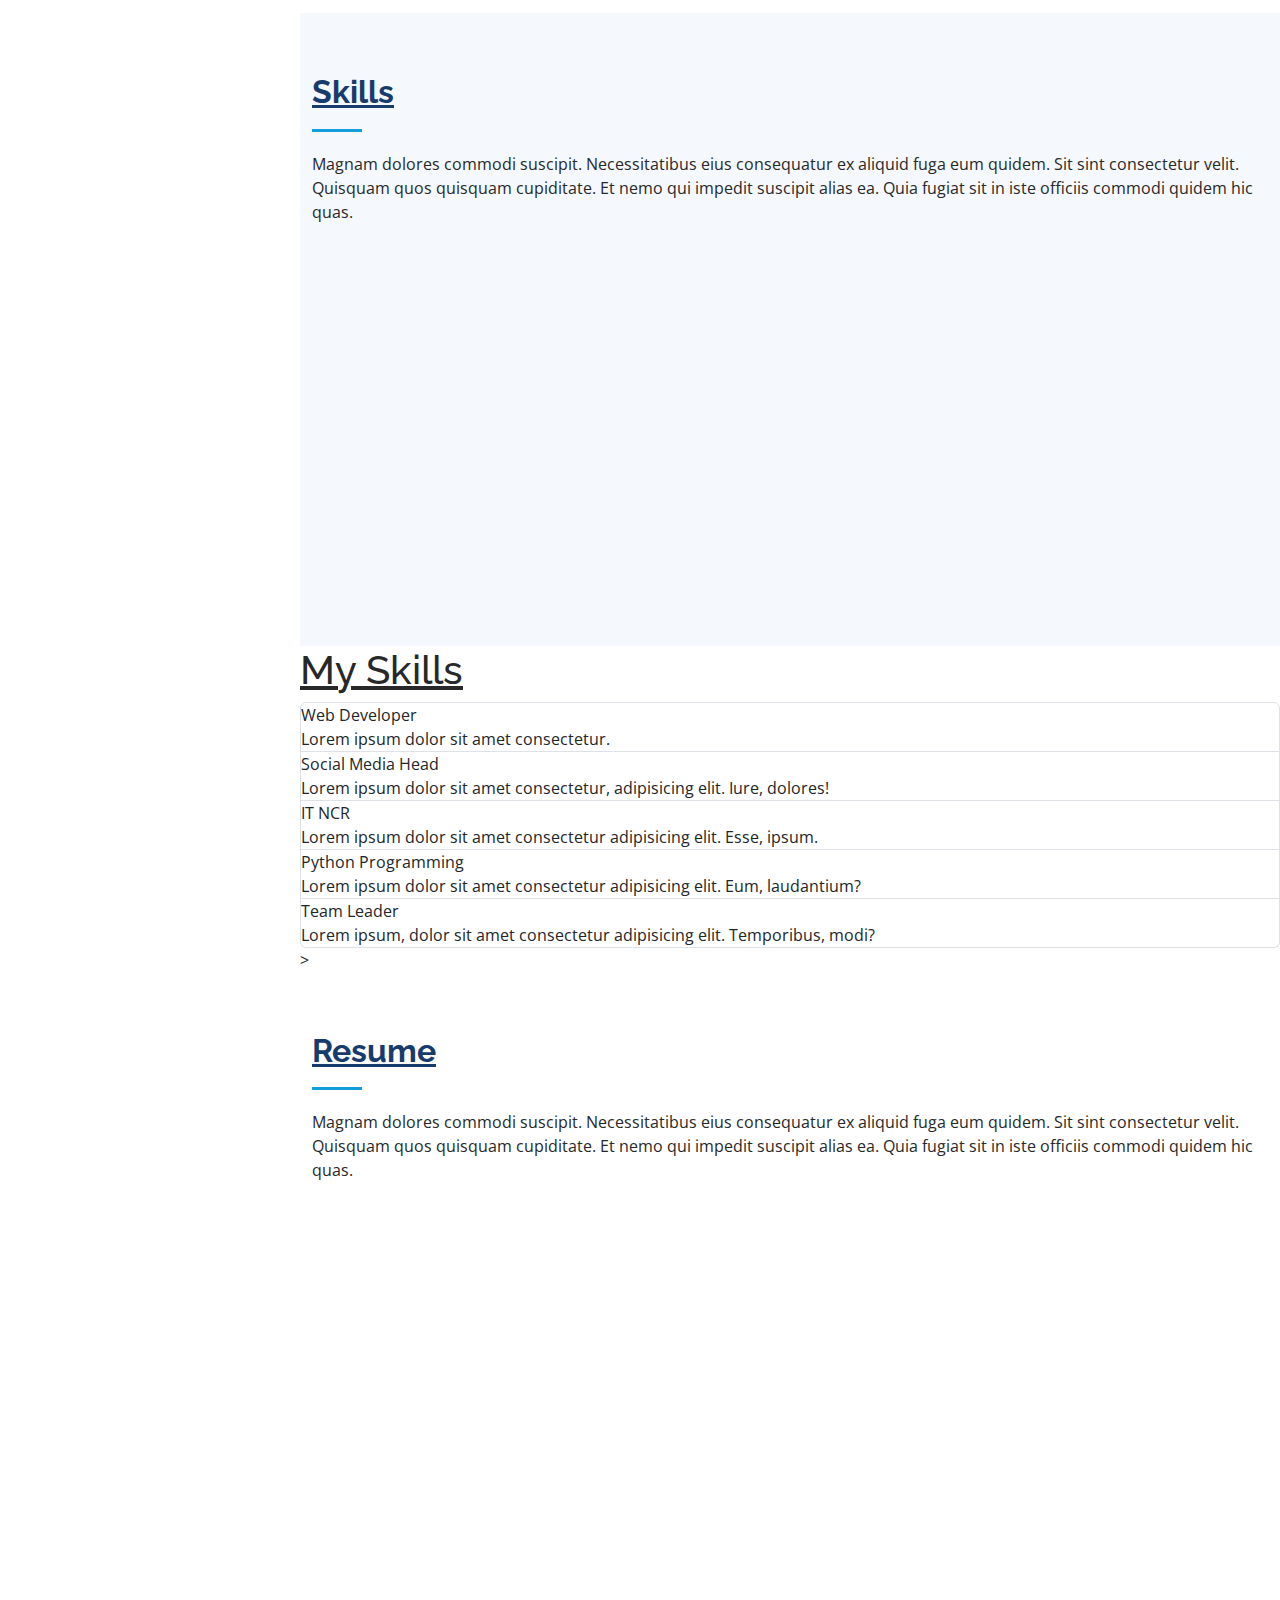
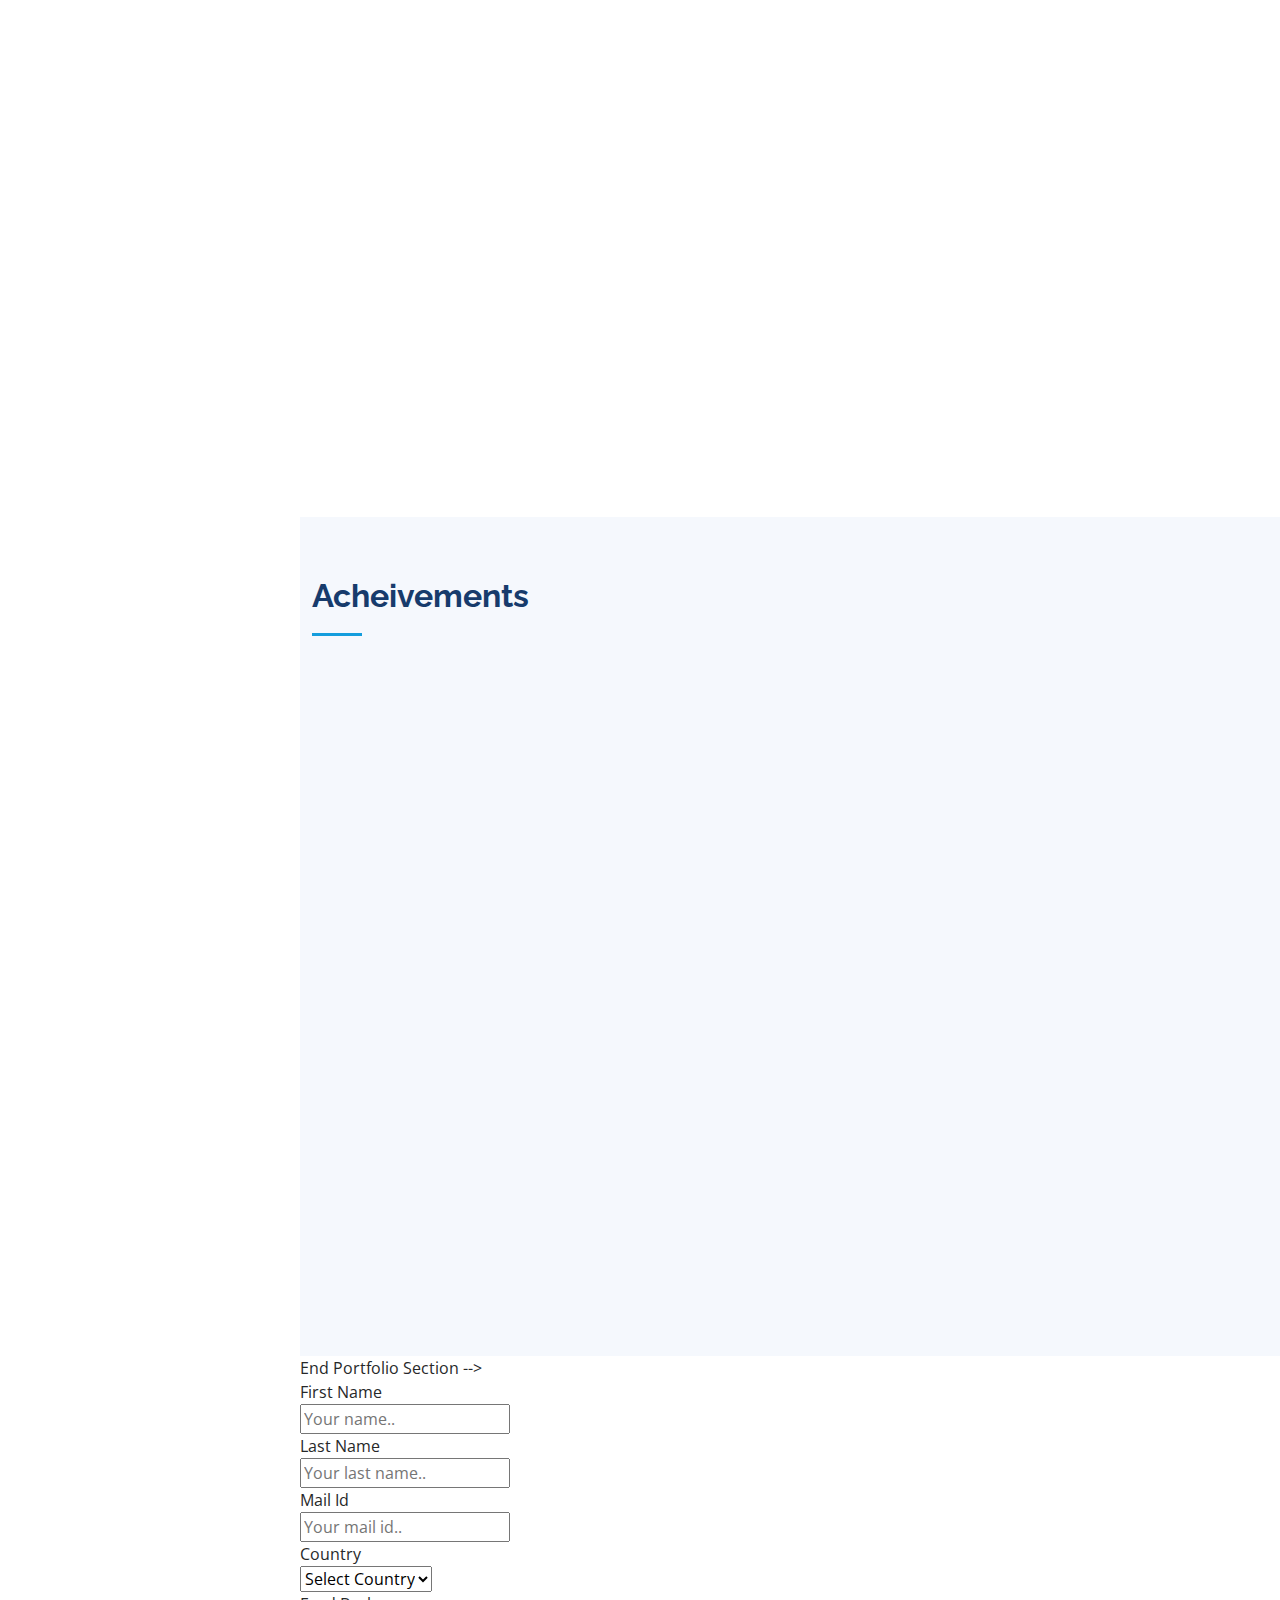
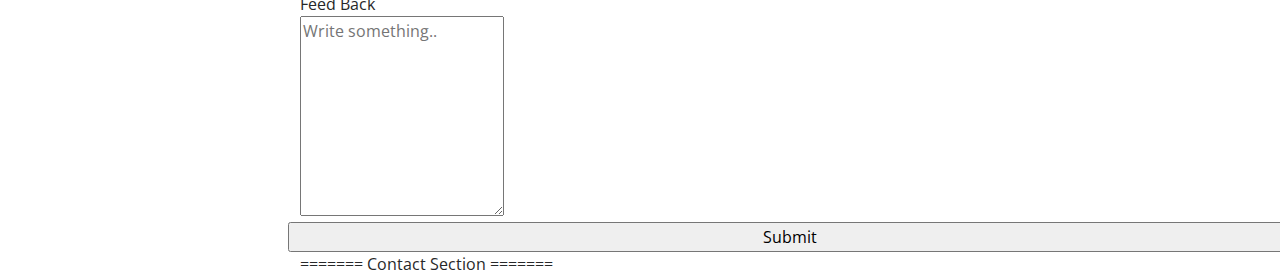
==== commit 09b2b7c5: "Update index.html" ====
--- a/index.html
+++ b/index.html
@@ -358,7 +358,60 @@
         </div>
 
       </div>
-    </section>End Portfolio Section -->
+    </section>End Portfolio Section -->  <form>    
+    <div class="row">    
+      <div class="col-25">    
+        <label for="fname">First Name</label>    
+      </div>    
+      <div class="col-75">    
+        <input type="text" id="fname" name="firstname" placeholder="Your name..">    
+      </div>    
+    </div>    
+    <div class="row">    
+      <div class="col-25">    
+        <label for="lname">Last Name</label>    
+      </div>    
+      <div class="col-75">    
+        <input type="text" id="lname" name="lastname" placeholder="Your last name..">    
+      </div>    
+    </div>    
+    <div class="row">    
+        <div class="col-25">    
+          <label for="email">Mail Id</label>    
+        </div>    
+        <div class="col-75">    
+          <input type="email" id="email" name="mailid" placeholder="Your mail id..">    
+        </div>    
+      </div>    
+    <div class="row">    
+      <div class="col-25">    
+        <label for="country">Country</label>    
+      </div>    
+      <div class="col-75">    
+        <select id="country" name="country">    
+            <option value="none">Select Country</option>    
+          <option value="australia">Australia</option>    
+          <option value="canada">Canada</option>    
+          <option value="usa">USA</option>    
+          <option value="russia">Russia</option>    
+          <option value="japan">Japan</option>    
+          <option value="india">India</option>    
+          <option value="china">China</option>    
+        </select>    
+      </div>    
+    </div>    
+    <div class="row">    
+      <div class="col-25">    
+        <label for="feed_back">Feed Back</label>    
+      </div>    
+      <div class="col-75">    
+        <textarea id="subject" name="subject" placeholder="Write something.." style="height:200px"></textarea>    
+      </div>    
+    </div>    
+    <div class="row">    
+      <input type="submit" value="Submit">    
+    </div>    
+  </form>    
 
     
     ======= Contact Section =======
@@ -440,60 +493,7 @@
           </div>
   
       </div>
-    <form>    
-    <div class="row">    
-      <div class="col-25">    
-        <label for="fname">First Name</label>    
-      </div>    
-      <div class="col-75">    
-        <input type="text" id="fname" name="firstname" placeholder="Your name..">    
-      </div>    
-    </div>    
-    <div class="row">    
-      <div class="col-25">    
-        <label for="lname">Last Name</label>    
-      </div>    
-      <div class="col-75">    
-        <input type="text" id="lname" name="lastname" placeholder="Your last name..">    
-      </div>    
-    </div>    
-    <div class="row">    
-        <div class="col-25">    
-          <label for="email">Mail Id</label>    
-        </div>    
-        <div class="col-75">    
-          <input type="email" id="email" name="mailid" placeholder="Your mail id..">    
-        </div>    
-      </div>    
-    <div class="row">    
-      <div class="col-25">    
-        <label for="country">Country</label>    
-      </div>    
-      <div class="col-75">    
-        <select id="country" name="country">    
-            <option value="none">Select Country</option>    
-          <option value="australia">Australia</option>    
-          <option value="canada">Canada</option>    
-          <option value="usa">USA</option>    
-          <option value="russia">Russia</option>    
-          <option value="japan">Japan</option>    
-          <option value="india">India</option>    
-          <option value="china">China</option>    
-        </select>    
-      </div>    
-    </div>    
-    <div class="row">    
-      <div class="col-25">    
-        <label for="feed_back">Feed Back</label>    
-      </div>    
-      <div class="col-75">    
-        <textarea id="subject" name="subject" placeholder="Write something.." style="height:200px"></textarea>    
-      </div>    
-    </div>    
-    <div class="row">    
-      <input type="submit" value="Submit">    
-    </div>    
-  </form>    
+  
   </section>
 
 
